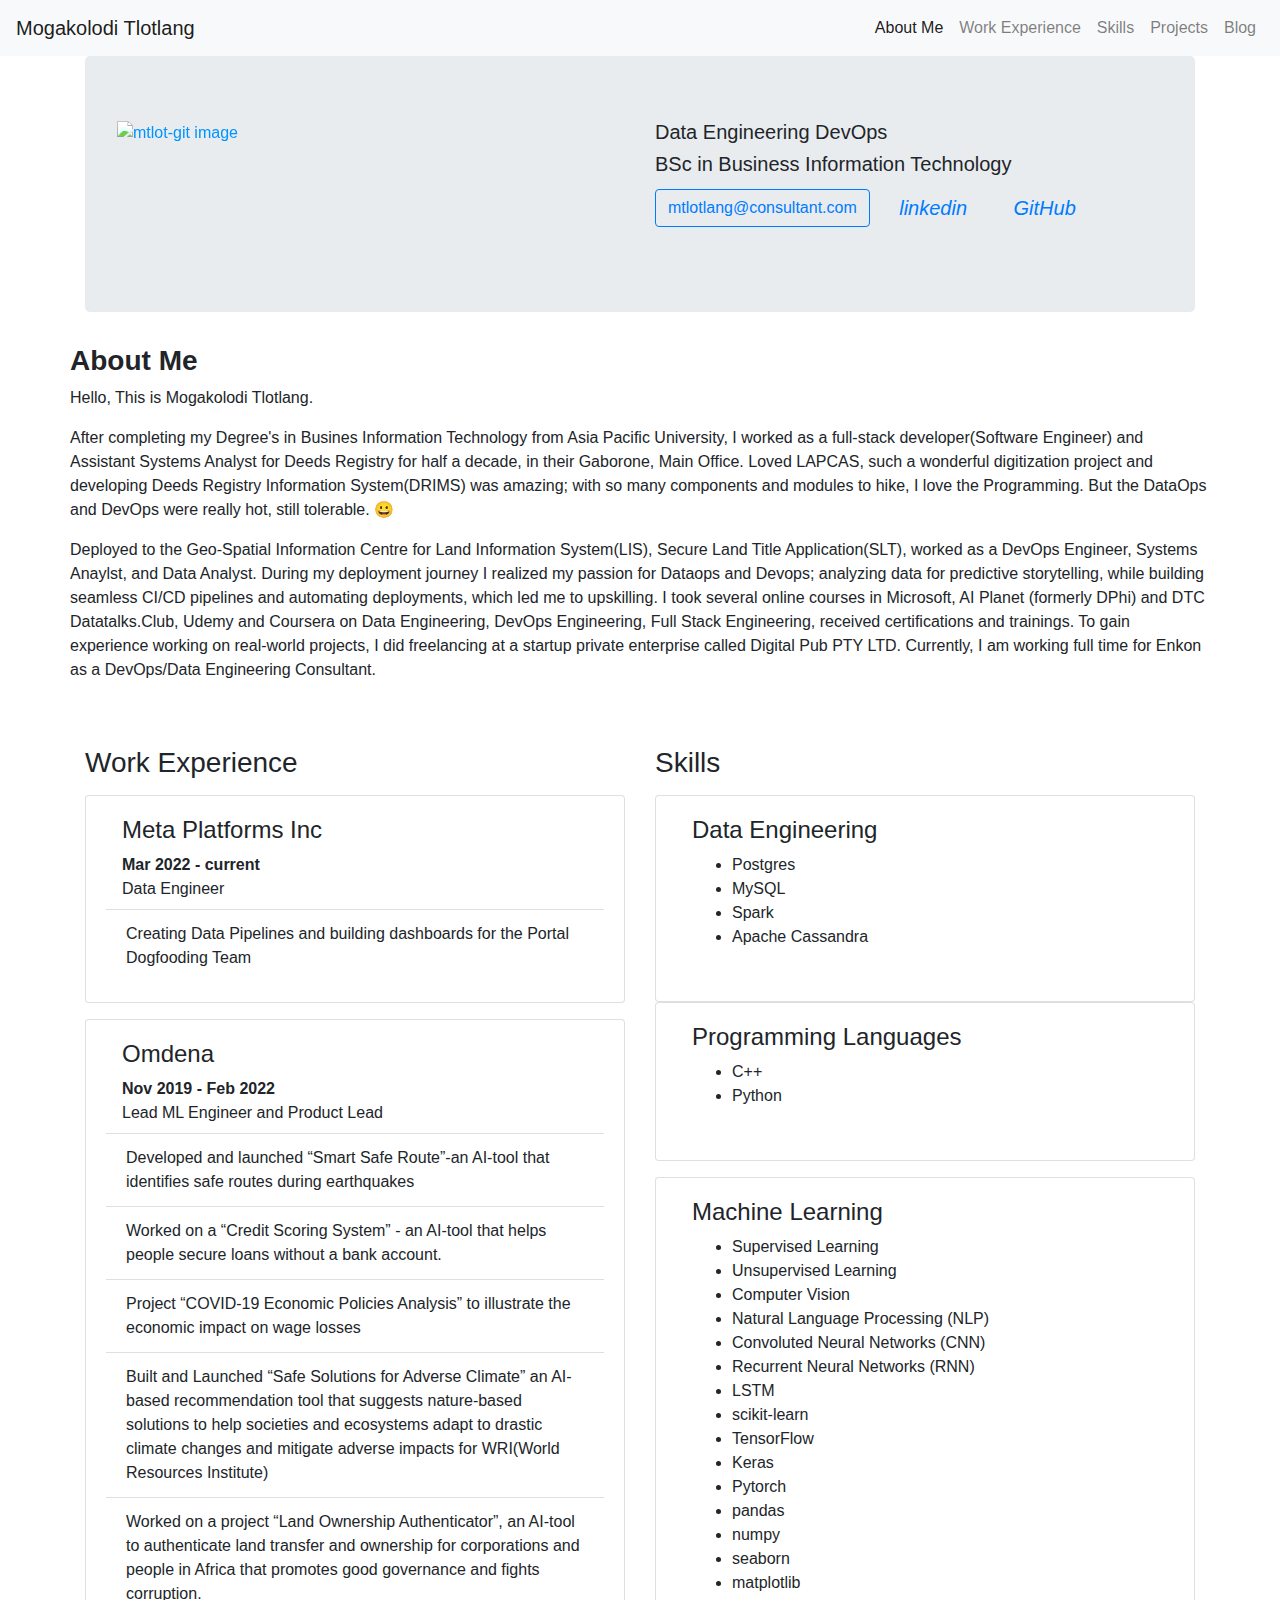
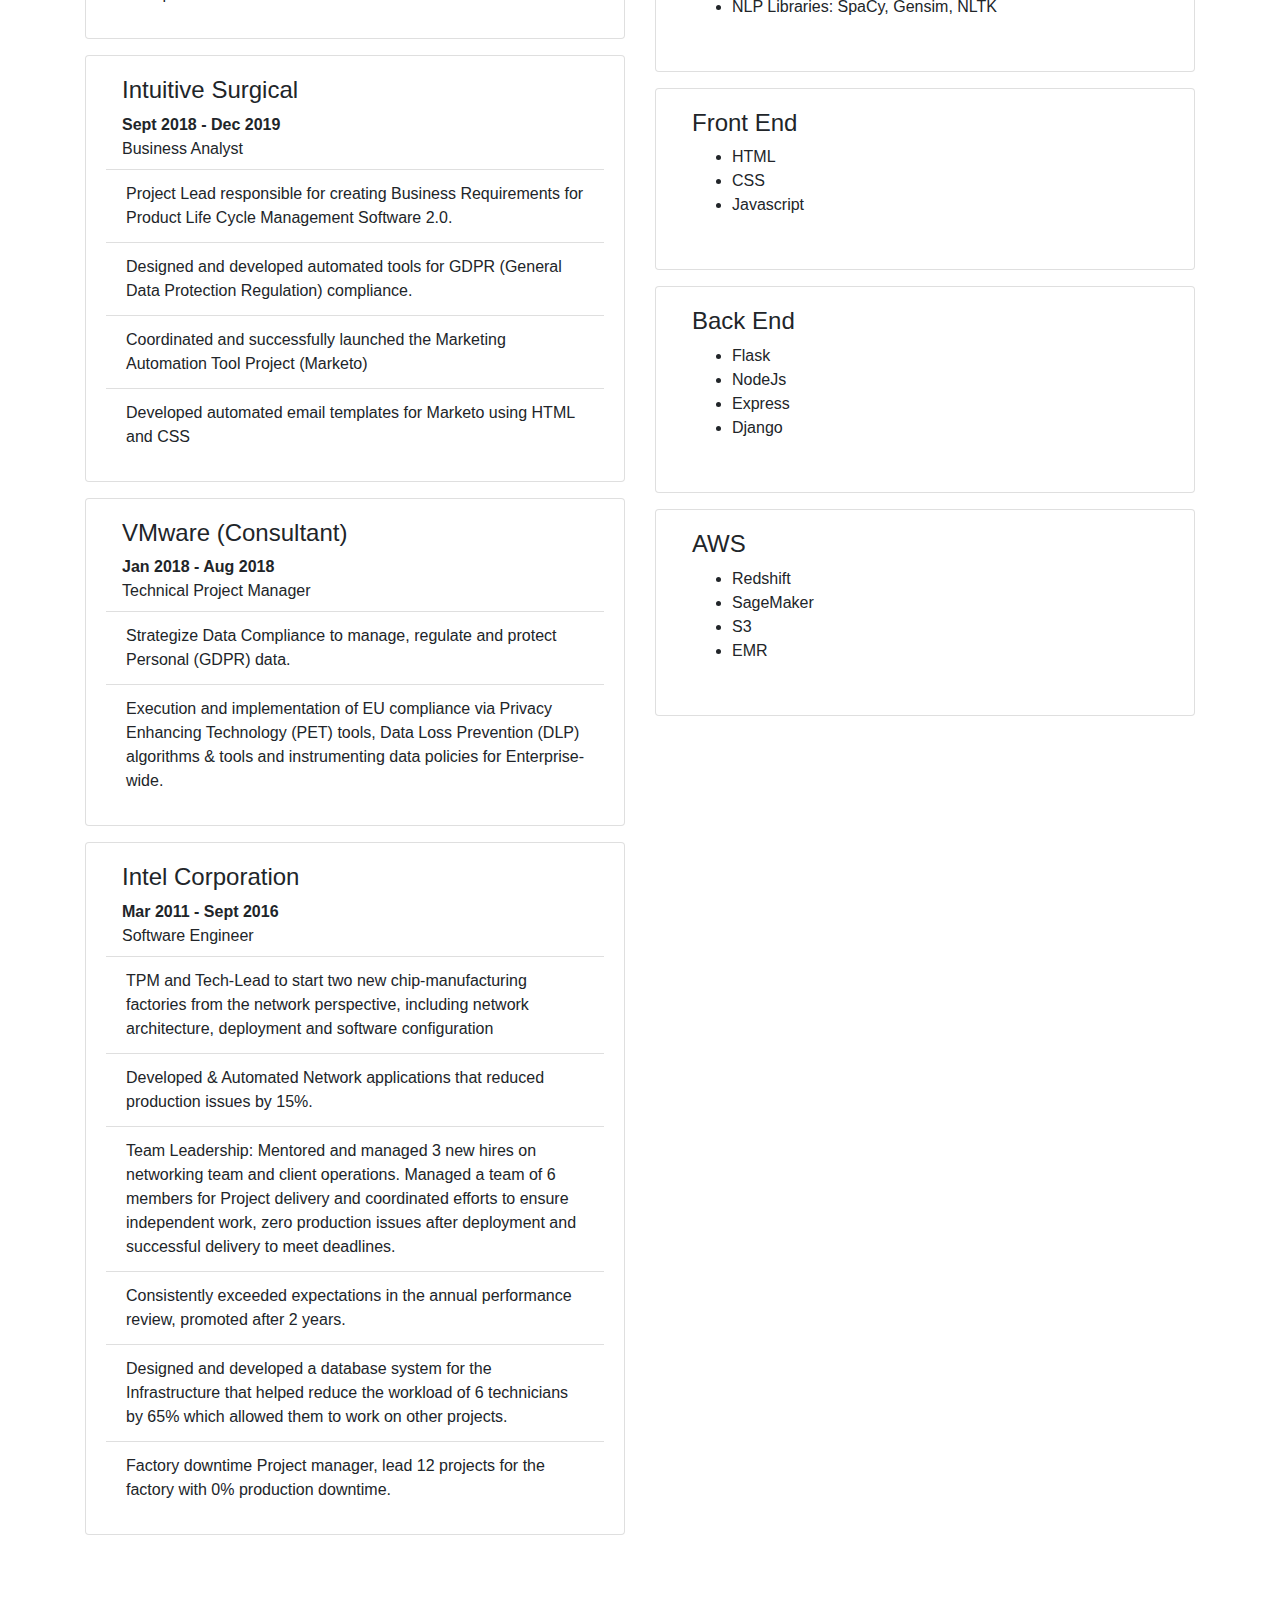
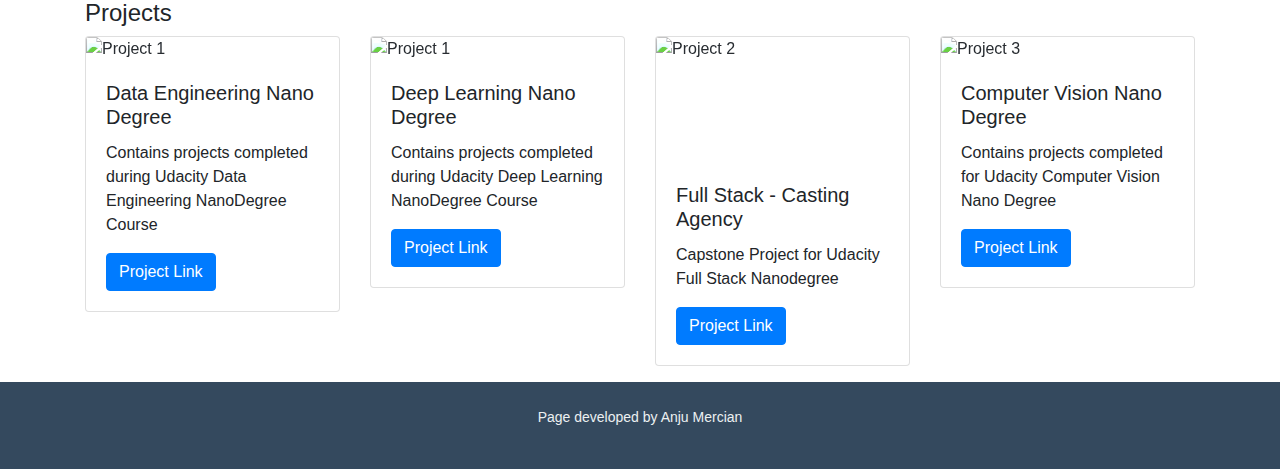
==== index.html @ 6e58aba9 "Update index.html" ====
<!DOCTYPE html>
<html>
    <head>
        <!-- Required meta tags -->
        <meta charset="utf-8">
        <meta name="viewport" content="width=device-width, initial-scale=1, shrink-to-fit=no">
        <!-- Bootstrap CSS -->
        <link rel="stylesheet" href="https://maxcdn.bootstrapcdn.com/bootstrap/4.0.0/css/bootstrap.min.css" integrity="sha384-Gn5384xqQ1aoWXA+058RXPxPg6fy4IWvTNh0E263XmFcJlSAwiGgFAW/dAiS6JXm" crossorigin="anonymous">
        <link rel="stylesheet" href="style.css">
    </head>
    <body>
        <!-- The top navigation toggle buttons -->
        <nav class="navbar sticky-top navbar-expand-lg navbar-light bg-light">
            <a class="navbar-brand" href="index.html">Mogakolodi Tlotlang</a>
            <button class="navbar-toggler" type="button" data-toggle="collapse" data-target="#navbarNavAltMarkup" aria-controls="navbarNavAltMarkup" aria-expanded="false" aria-label="Toggle navigation">
                <span class="navbar-toggler-icon"></span>
            </button>
            <div class="collapse navbar-collapse justify-content-end" id="navbarNavAltMarkup">
                <div class="navbar-nav">
                    <a class="nav-item nav-link active" href="#aboutme">About Me<span class="sr-only">(current)</span></a>
                    <a class="nav-item nav-link" href="#WorkEx">Work Experience</a>
                    <a class="nav-item nav-link" href="#WorkEx">Skills</a>
                    <a class="nav-item nav-link " href="#projects">Projects</a>
                    <a class="nav-item nav-link" href="https://digitalpub-technologies.com/">Blog</a>
                    <!--<a class="nav-item nav-link" href="#contact">Contact</a>-->
                </div>
            </div>
        </nav>
        <div id="header">
            <div class="container">
                <div class="jumbotron"> 
                    <div class="row"> 
                        <div class="col-md-6 text-start"> <a href="https://digitalpub-technologies.com/wp-content/uploads/2024/11/mtlot-git.jpg" target="_blank"> <img src="https://digitalpub-technologies.com/wp-content/uploads/2024/11/mtlot-git.jpg" width="150" height="100" alt="mtlot-git image" style="filter: brightness(1.2);"/></a>
                        </div>
                        <div class="col-md-6">
                            <h5>Data Engineering DevOps</h5>
                            <h5>BSc in Business Information Technology</h5>
                            <ul class="list-inline">
                                <li class="list-inline-item"><a href="mailto:consultant.com" type="button" class="btn btn-outline-primary">mtlotlang@consultant.com</a>
                                </li>
                                <li class="list-inline-item"><a href="https://www.linkedin.com/in/mogakolodi-tlotlang-007b37231/" target="_blank" class="btn btn-default btn-lg"><i class="fa fa-linkedin-square">linkedin</i></a>
                                </li>
                                <li class="list-inline-item">
                                    <a href="https://github.com/mtlotlang" target="_blank" class="btn btn-default btn-lg "><i class="fa fa-github"> GitHub</i> </a>
                                </li>
                            </ul>
                        </div>
                        <div>
</div>
                    </div>
                </div>
            </div>
        </div>
        <div id="aboutme">
            <div class="container">
                <div class="row">
                    <h3><strong>About Me</strong></h3>
                    <div>
                        <p>Hello, This is Mogakolodi Tlotlang.</p> 
                        <p>After completing my Degree&apos;s in Busines Information Technology from Asia Pacific University, I worked as a full-stack developer(Software Engineer) and Assistant Systems Analyst for Deeds Registry for half a decade, in their Gaborone, Main Office. Loved LAPCAS,
                            such a wonderful digitization project and developing Deeds Registry Information System(DRIMS) was amazing; with so many components and modules to hike, I love the Programming. But the DataOps and DevOps were really hot, still tolerable. &#128512;</p>
                        <p>Deployed to the Geo-Spatial Information Centre for Land Information System(LIS), Secure Land Title Application(SLT), worked as a DevOps Engineer, Systems Anaylst, and Data Analyst. During my deployment journey I realized my passion for Dataops and Devops; analyzing data for predictive storytelling, while building seamless CI/CD pipelines and automating deployments, 
                            which led me to upskilling. I took several online courses in Microsoft, AI Planet (formerly DPhi) and DTC Datatalks.Club, Udemy and Coursera on Data Engineering, DevOps Engineering, Full Stack Engineering, received 
                            certifications and trainings. To gain experience working on real-world projects, I did freelancing at a startup private enterprise called Digital Pub PTY LTD. Currently, I am working full time for Enkon as a DevOps/Data Engineering Consultant. </p>
                    </div>
                </div>
            </div>
        </div>
        <!--Contact Page
  <div id="contactme">
    <div class="container">
      <div class="row">
        <div class="text-center">
          <h3><strong>Contact</strong></h3>
          <div class="m-4">
            <ul class="list-inline">
                <li class="list-inline-item"><a href="mailto:mercian.anju@gmail.com" type="button" class="btn btn-outline-primary">mercian.anju@gmail.com</a></li>
                <li class="list-inline-item"><a href="https://www.linkedin.com/in/anjumercian" target="_blank" class="btn btn-default btn-lg" ><i class="fa fa-linkedin-square">linkedin</i></a></li>
                <li class="list-inline-item"><a href="https://github.com/amalphonse" target="_blank" class="btn btn-default btn-lg "><i class="fa fa-github"> GitHub</i> </a></li>
            </ul>
            <div class="col-m-4">
              
            </div>
            <div class="col-m-4">
              
          </div>
          
        </div>
      </div>
    </div>
  </div>
-->
        <!--Container for Work Ex and Skills-->
        <div id="WorkEx">
            <div class="container mt-5">
                <div class="row">
                    <div class="col">
                        <h3 class="mb-3">Work Experience</h3>
                        <div class="card mb-3">
                            <div class="card-body">
                                <div class="mx-3">
                                    <h4>Meta Platforms Inc</h4>
                                    <div><strong>Mar 2022 - current</strong>
                                    </div>
                                    Data Engineer
                                </div>
                                <ul class="list-group list-group-flush mt-2">
                                    <li class="list-group-item">Creating Data Pipelines and building dashboards for the Portal Dogfooding Team </li>
                                </ul>
                            </div>
                        </div>
                        <div class="card mb-3">
                            <div class="card-body">
                                <div class="mx-3">
                                    <h4>Omdena</h4>
                                    <div><strong>Nov 2019 - Feb 2022</strong>
                                    </div>
                                    Lead ML Engineer and Product Lead
                                </div>
                                <ul class="list-group list-group-flush mt-2">
                                    <li class="list-group-item">Developed and launched “Smart Safe Route”-an AI-tool that identifies safe routes
                                        during earthquakes
</li>
                                    <li class="list-group-item">Worked on a “Credit Scoring System” - an AI-tool that helps people secure loans without a bank account.</li>
                                    <li class="list-group-item">Project “COVID-19 Economic Policies Analysis” to illustrate the economic impact on wage losses</li>
                                    <li class="list-group-item">Built and Launched “Safe Solutions for Adverse Climate” an AI-based recommendation tool that suggests nature-based solutions to help societies and ecosystems adapt to drastic climate changes and mitigate adverse impacts for WRI(World Resources Institute)</li>
                                    <li class="list-group-item">Worked on a project “Land Ownership Authenticator”, an AI-tool to authenticate land transfer and
                                        ownership for corporations and people in Africa that promotes good governance and fights corruption.
</li>
                                </ul>
                            </div>
                        </div>
                        <div class="card mb-3">
                            <div class="card-body">
                                <div class="mx-3">
                                    <h4>Intuitive Surgical</h4>
                                    <div><strong>Sept 2018 - Dec 2019</strong>
                                    </div>
                                    Business Analyst
                                </div>
                                <ul class="list-group list-group-flush mt-2">
                                    <li class="list-group-item">Project Lead responsible for creating Business Requirements for Product Life
                                        Cycle Management Software 2.0.
</li>
                                    <li class="list-group-item">Designed and developed automated tools for GDPR (General Data Protection Regulation) compliance.</li>
                                    <li class="list-group-item">Coordinated and successfully launched the Marketing Automation Tool Project (Marketo)</li>
                                    <li class="list-group-item">Developed automated email templates for Marketo using HTML and CSS</li>
                                </ul>
                            </div>
                        </div>
                        <div class="card mb-3">
                            <div class="card-body">
                                <div class="mx-3">
                                    <h4>VMware (Consultant)</h4>
                                    <div><strong>Jan 2018 - Aug 2018</strong>
                                    </div>
                                    Technical Project Manager
                                </div>
                                <ul class="list-group list-group-flush mt-2">
                                    <li class="list-group-item">Strategize Data Compliance to manage, regulate and protect Personal (GDPR) data.</li>
                                    <li class="list-group-item">Execution and implementation of EU compliance via Privacy Enhancing Technology (PET) tools, Data Loss
                                        Prevention (DLP) algorithms & tools and instrumenting data policies for Enterprise-wide.
</li>
                                </ul>
                            </div>
                        </div>
                        <div class="card mb-3">
                            <div class="card-body">
                                <div class="mx-3">
                                    <h4>Intel Corporation</h4>
                                    <div><strong>Mar 2011 - Sept 2016</strong>
                                    </div>
                                    Software Engineer
                                </div>
                                <ul class="list-group list-group-flush mt-2">
                                    <li class="list-group-item">TPM and Tech-Lead to start two new chip-manufacturing factories from the network perspective, including network architecture, deployment and software configuration</li>
                                    <li class="list-group-item">Developed & Automated Network applications that reduced production issues by 15%.</li>
                                    <li class="list-group-item">Team Leadership: Mentored and managed 3 new hires on networking team and client operations. Managed a team of 6 members for Project delivery and coordinated efforts to ensure independent work, zero production issues after deployment and successful delivery to meet deadlines.</li>
                                    <li class="list-group-item">Consistently exceeded expectations in the annual performance review, promoted after 2 years.</li>
                                    <li class="list-group-item">Designed and developed a database system for the Infrastructure that helped reduce the workload of 6 technicians by 65% which allowed them to work on other projects.</li>
                                    <li class="list-group-item">Factory downtime Project manager, lead 12 projects for the factory with 0% production downtime.</li>
                                </ul>
                            </div>
                        </div>
                    </div>
                    <div class="col">
                        <h3 class="mb-3">Skills</h3>
                        <div class="card">
                            <div class="card-body mb-3">
                                <div class="mx-3">
                                    <h4>Data Engineering</h4>
                                    <ul>
                                        <li>Postgres</li>
                                        <li>MySQL</li>
                                        <li>Spark</li>
                                        <li>Apache Cassandra</li>
                                    </ul>
                                </div>
                            </div>
                        </div>
                        <div class="card mb-3">
                            <div class="card-body mb-3">
                                <div class="mx-3">
                                    <h4>Programming Languages</h4>
                                    <ul>
                                        <li>C++</li>
                                        <li>Python</li>
                                    </ul>
                                </div>
                            </div>
                        </div>
                        <div class="card mb-3">
                            <div class="card-body mb-3">
                                <div class="mx-3">
                                    <h4>Machine Learning</h4>
                                    <ul>
                                        <li>Supervised Learning</li>
                                        <li>Unsupervised Learning</li>
                                        <li>Computer Vision </li>
                                        <li>Natural Language Processing (NLP) </li>
                                        <li>Convoluted Neural Networks (CNN)</li>
                                        <li>Recurrent Neural Networks (RNN)</li>
                                        <li>LSTM</li>
                                        <li>scikit-learn</li>
                                        <li>TensorFlow</li>
                                        <li>Keras</li>
                                        <li>Pytorch</li>
                                        <li>pandas</li>
                                        <li>numpy</li>
                                        <li>seaborn</li>
                                        <li>matplotlib</li>
                                        <li>NLP Libraries: SpaCy, Gensim, NLTK</li>
                                    </ul>
                                </div>
                            </div>
                        </div>
                        <div class="card mb-3">
                            <div class="card-body mb-3">
                                <div class="mx-3">
                                    <h4>Front End</h4>
                                    <ul>
                                        <li>HTML</li>
                                        <li>CSS</li>
                                        <li>Javascript</li>
                                    </ul>
                                </div>
                            </div>
                        </div>
                        <div class="card mb-3">
                            <div class="card-body mb-3">
                                <div class="mx-3">
                                    <h4>Back End</h4>
                                    <ul>
                                        <li>Flask</li>
                                        <li>NodeJs</li>
                                        <li>Express</li>
                                        <li>Django</li>
                                    </ul>
                                </div>
                            </div>
                        </div>
                        <div class="card mb-3">
                            <div class="card-body mb-3">
                                <div class="mx-3">
                                    <h4>AWS</h4>
                                    <ul>
                                        <li>Redshift</li>
                                        <li>SageMaker</li>
                                        <li>S3</li>
                                        <li>EMR</li>
                                    </ul>
                                </div>
                            </div>
                        </div>
                    </div>
                </div>
            </div>
        </div>
        <!-- Container for Projects -->
        <div id="projects">
            <div class="container mt-5">
                <h4>Projects</h4>
                <div class="row">
                    <div class="col-lg-3">
                        <div class="card mb-3" width="400px" height="300px">
                            <img src="https://lh3.googleusercontent.com/c_p2QwSOkPhijuV4nuSHiFS5IwahNvuAW_loTrHpxVubS1sYnn6tW-4Fafr5OvqvnkID5u1JEIRwq5SYAGOq453wyG55_H1AcgPKCtkQ9gEXkhUtnAAInWnDYfwxVpgQXz4DVroP2Q=w2400" alt="Project 1" class="card-img-top">
                            <div class="card-body">
                                <h5 class="card-title">Data Engineering Nano Degree</h5>
                                <p class="card-text">Contains projects completed during Udacity Data Engineering NanoDegree Course</p>
                                <a href="https://github.com/amalphonse/Udacity_DEND/tree/main/data_capstone" class="btn btn-primary">Project Link</a>
                            </div>
                        </div>
                    </div>
                    <div class="col-lg-3">
                        <div class="card mb-3" width="400px" height="300px">
                            <img src="https://lh3.googleusercontent.com/c_p2QwSOkPhijuV4nuSHiFS5IwahNvuAW_loTrHpxVubS1sYnn6tW-4Fafr5OvqvnkID5u1JEIRwq5SYAGOq453wyG55_H1AcgPKCtkQ9gEXkhUtnAAInWnDYfwxVpgQXz4DVroP2Q=w2400" alt="Project 1" class="card-img-top">
                            <div class="card-body">
                                <h5 class="card-title">Deep Learning Nano Degree</h5>
                                <p class="card-text">Contains projects completed during Udacity Deep Learning NanoDegree Course</p>
                                <a href="https://github.com/amalphonse/Udacity-Deep-Learning-NanoDegree" class="btn btn-primary">Project Link</a>
                            </div>
                        </div>
                    </div>
                    <div class="col-lg-3">
                        <div class="card mb-3" width="400px" height="300px">
                            <img src="https://lh3.googleusercontent.com/gh1PWqHQGGcHiKdoBkEelClYrc2g6scs_nsHP3cXr5KNzVXNM_P13fXt2rr_xRf1WvXeQBubaZKHG7KDUYvuuzY5cibGuOD_RxN3YY379hMxL5BjHuxDTSk9nTKNIeGXIi5BNHZfng=w2400" alt="Project 2" class="card-img-top" width="400px" height="200px">
                            <div class="card-body">
                                <h5 class="card-title">Full Stack - Casting Agency</h5>
                                <p class="card-text">Capstone Project for Udacity Full Stack Nanodegree</p>
                                <a href="https://github.com/amalphonse/udacity_capstone_FSND" class="btn btn-primary">Project Link</a>
                            </div>
                        </div>
                    </div>
                    <div class="col-lg-3">
                        <div class="card mb-3" width="400px" height="300px">
                            <img src="https://lh3.googleusercontent.com/-s11eCX_LupPeqJWpAep-3mQTBgvsCKTpdTftxEGCR4utWXsn1IYqbZ7Wd8qjJG3bQ8GuEyoCeupBq6dXFQaTw-Yyfo8bPuNnyAXwtAP3PJOeJoVL1RQlR13bB68sv1d2Lcm21Pbpg=w2400" alt="Project 3" class="card-img-top">
                            <div class="card-body">
                                <h5 class="card-title">Computer Vision Nano Degree</h5>
                                <p class="card-text">Contains projects completed for Udacity Computer Vision Nano Degree</p>
                                <a href="https://github.com/amalphonse/UdacityCVND" class="btn btn-primary">Project Link</a>
                            </div>
                        </div>
                    </div>
                </div>
            </div>
        </div>
        <!--
    <div id="contact">
    <div class="row">
  <h2 class="text-center"><strong>Contact Info </strong></h2>
    <div class="col-md-4">
      <p>  Please use my LinkedIN to contact me.</p>
      <ul><a href="https://www.linkedin.com/in/anjumercian" target="_blank" class="btn btn-default btn-lg"><i class="fa fa-linkedin-square" aria-hidden="true"></i></ul></a>
        <div class="col-md-8 col-md-offset-10">  
        
        <ul><a href="https://github.com/amalphonse" target="_blank" class="btn btn-default btn-lg "><i class="fa fa-github"> GitHub</i> </a></ul>
          </div>
    </div>
    </div>
  -->
    </div>
    <script src="https://code.jquery.com/jquery-3.2.1.slim.min.js" integrity="sha384-KJ3o2DKtIkvYIK3UENzmM7KCkRr/rE9/Qpg6aAZGJwFDMVNA/GpGFF93hXpG5KkN" crossorigin="anonymous"></script>
    <script src="https://cdnjs.cloudflare.com/ajax/libs/popper.js/1.12.9/umd/popper.min.js" integrity="sha384-ApNbgh9B+Y1QKtv3Rn7W3mgPxhU9K/ScQsAP7hUibX39j7fakFPskvXusvfa0b4Q" crossorigin="anonymous"></script>
    <script src="https://maxcdn.bootstrapcdn.com/bootstrap/4.0.0/js/bootstrap.min.js" integrity="sha384-JZR6Spejh4U02d8jOt6vLEHfe/JQGiRRSQQxSfFWpi1MquVdAyjUar5+76PVCmYl" crossorigin="anonymous"></script>
    <script src="https://use.fontawesome.com/11cee0e07d.js"></script>
</body>
<footer class="container-fluid text-center">
    <p>Page developed by Anju Mercian</p>
</footer>
---- style.css ----
/* Refactored: Increased opacity from 0.5 to 1 to make the image fully opaque */
img {
  opacity: 1; /* Refactored */
  max-width: 100%; /* New: Makes images responsive */
  height: auto; /* New: Ensures aspect ratio is maintained */
  filter: brightness(1.2); /* Optional: Increased brightness */
  transition: transform 0.3s ease, filter 0.3s ease; /* New: Smooth hover effects */
}

img:hover {
  transform: scale(1.05); /* New: Slight zoom effect on hover */
  filter: brightness(1.5); /* New: Brighten on hover */
}

/* Refactored: Formal corporate colors added */
#about {
  padding: 40px 20px 100px; /* Refactored: Combined padding */
  background-color: #2c3e50; /* New: Dark blue background */
  color: #ecf0f1; /* New: Light text for contrast */
  text-align: center; /* New: Centered content for a modern look */
}

#portfolio {
  padding: 40px 20px; /* Refactored: Adjusted padding */
  background-color: #f9f9f9; /* Refactored: Subtle light gray background */
  color: #34495e; /* New: Darker text color for readability */
}

#contact {
  padding: 20px; /* Refactored: Increased padding */
  text-align: left;
  background-color: #ecf0f1; /* New: Light gray background */
  color: #2c3e50; /* New: Dark blue text */
  display: flex; /* New: Flexbox for responsiveness */
  flex-direction: column; /* New: Stacks elements on top of each other */
  align-items: flex-start; /* New: Aligns content to the left */
}

#contact-info {
  padding: 10px;
}

footer {
  background-color: #34495e; /* New: Dark gray background */
  color: #ecf0f1; /* New: Light text color */
  padding: 25px;
  text-align: center; /* New: Centered footer content */
  font-size: 14px; /* Refactored: Adjusted font size for a cleaner look */
}

/* New: Media query for mobile responsiveness */
@media (max-width: 768px) {
  #about, #portfolio, #contact, footer {
    padding: 20px 10px; /* New: Adjusted padding for smaller screens */
  }
  
  img {
    transform: none; /* New: Disable zoom on smaller screens for usability */
  }
}
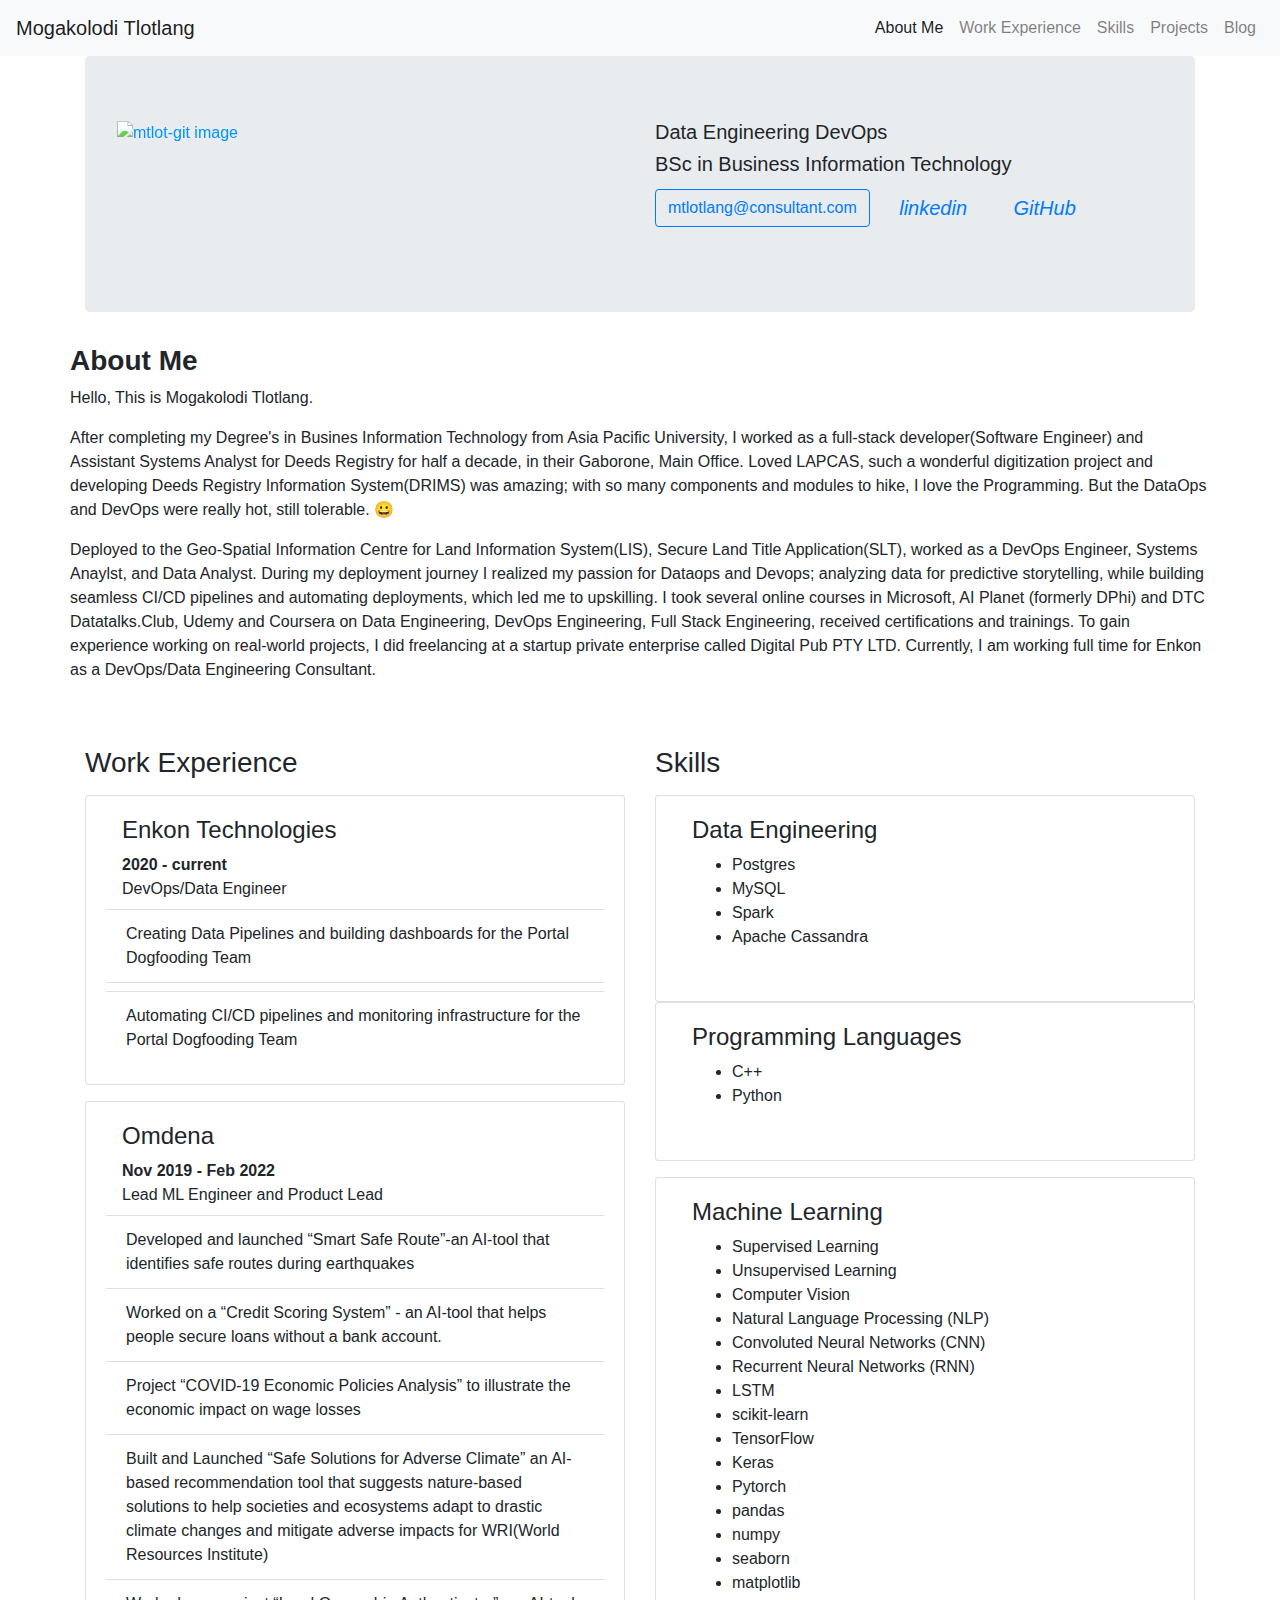
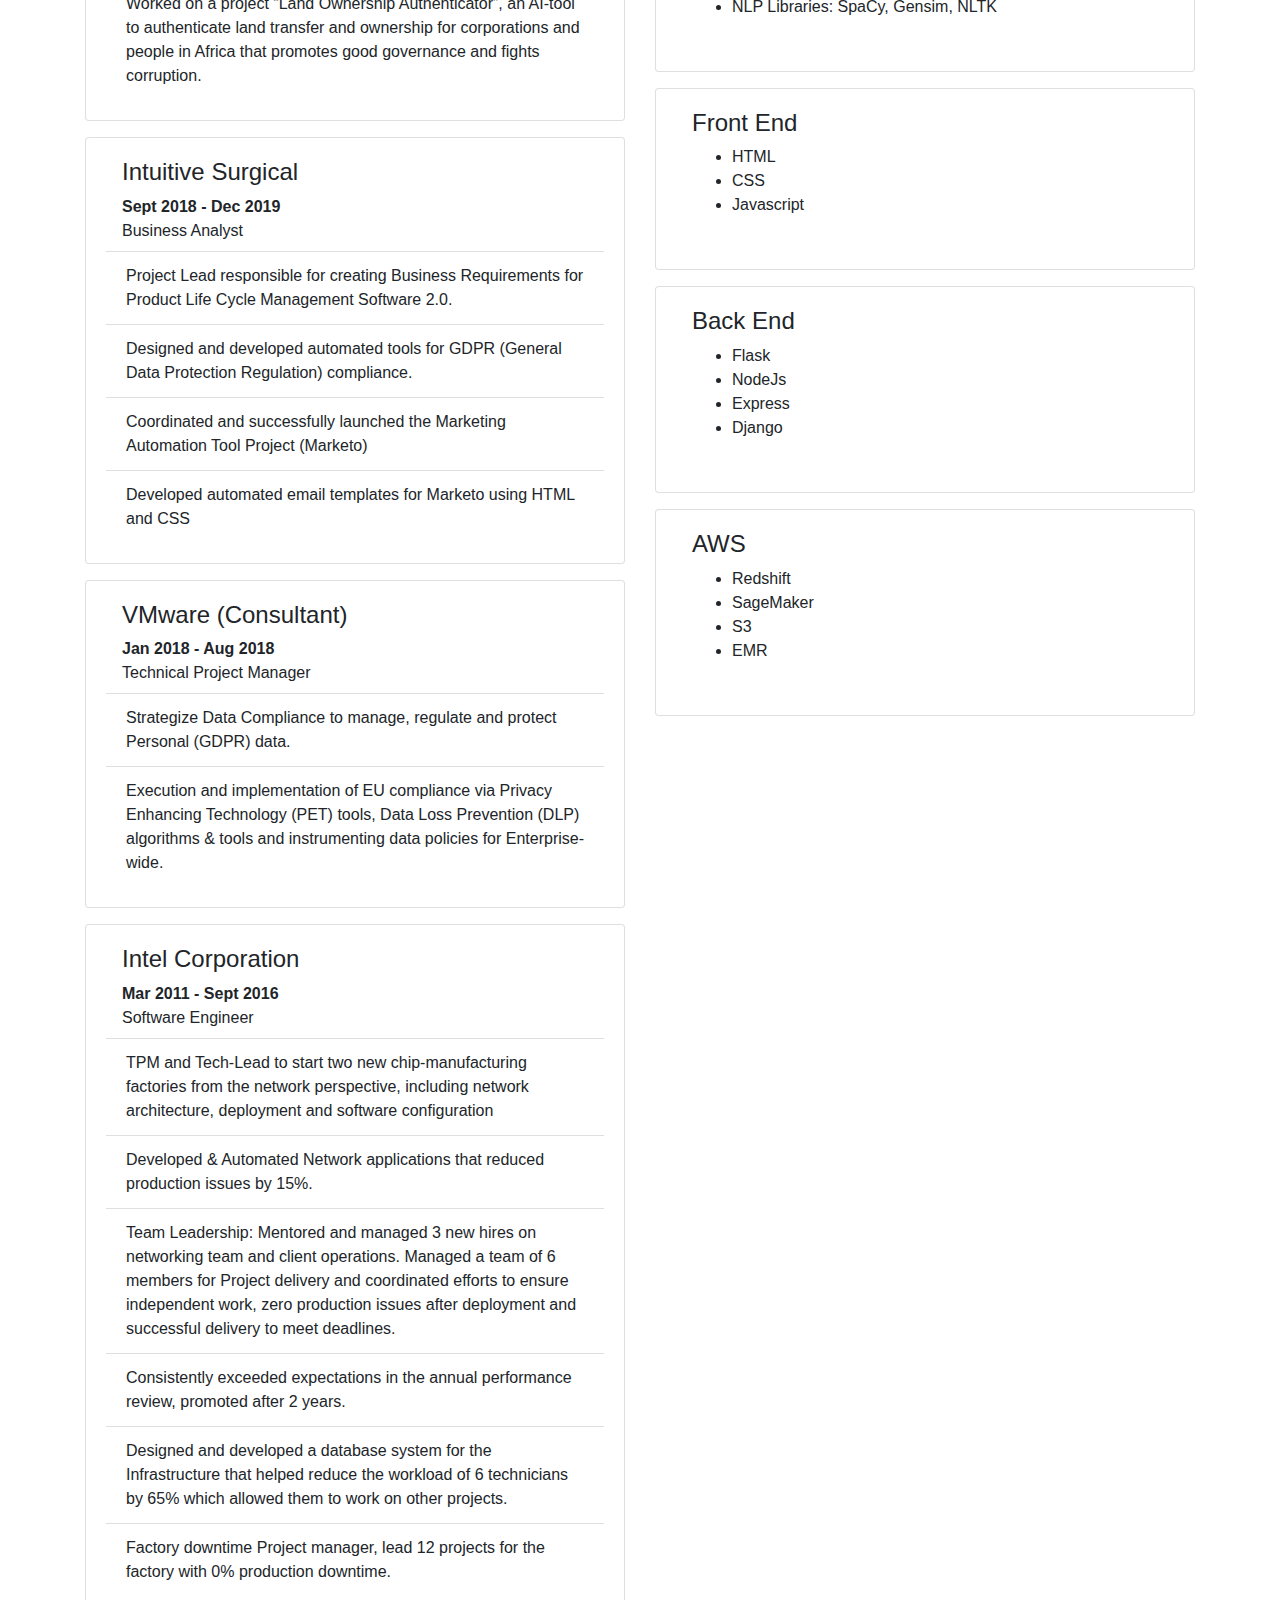
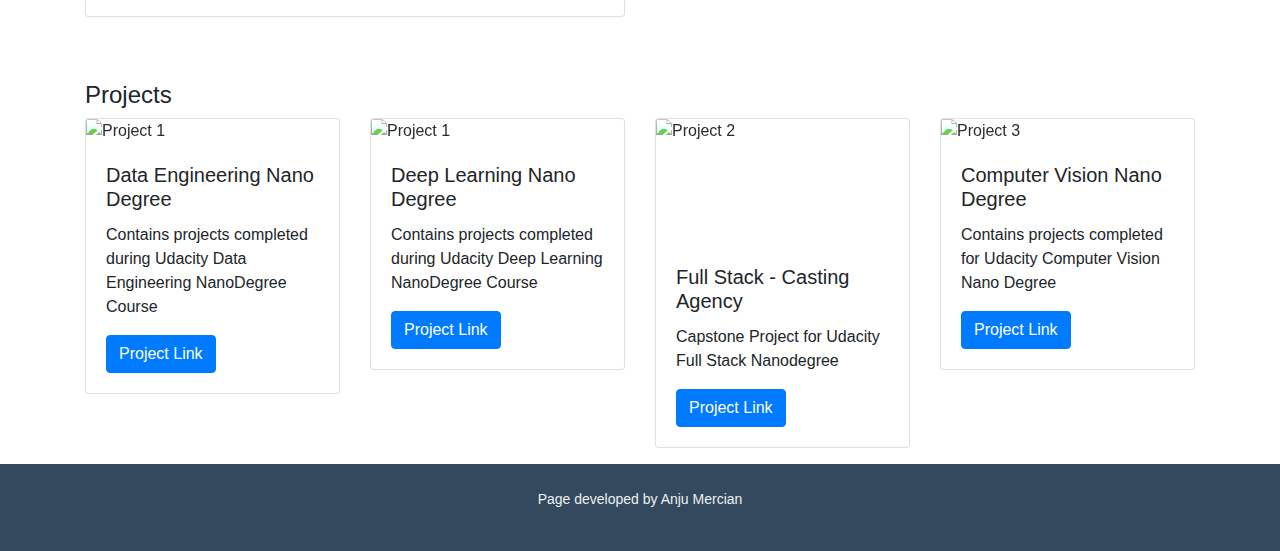
==== commit 94158d80: "Update index.html" ====
--- a/index.html
+++ b/index.html
@@ -99,14 +99,18 @@
                         <div class="card mb-3">
                             <div class="card-body">
                                 <div class="mx-3">
-                                    <h4>Meta Platforms Inc</h4>
-                                    <div><strong>Mar 2022 - current</strong>
-                                    </div>
-                                    Data Engineer
+                                    <h4>Enkon Technologies</h4>
+                                    <div><strong>2020 - current</strong>
+                                    </div>
+                                    DevOps/Data Engineer
                                 </div>
                                 <ul class="list-group list-group-flush mt-2">
                                     <li class="list-group-item">Creating Data Pipelines and building dashboards for the Portal Dogfooding Team </li>
                                 </ul>
+                                <ul class="list-group list-group-flush mt-2">
+                                    <li class="list-group-item">Automating CI/CD pipelines and monitoring infrastructure for the Portal Dogfooding Team</li>
+                                </ul>
+
                             </div>
                         </div>
                         <div class="card mb-3">
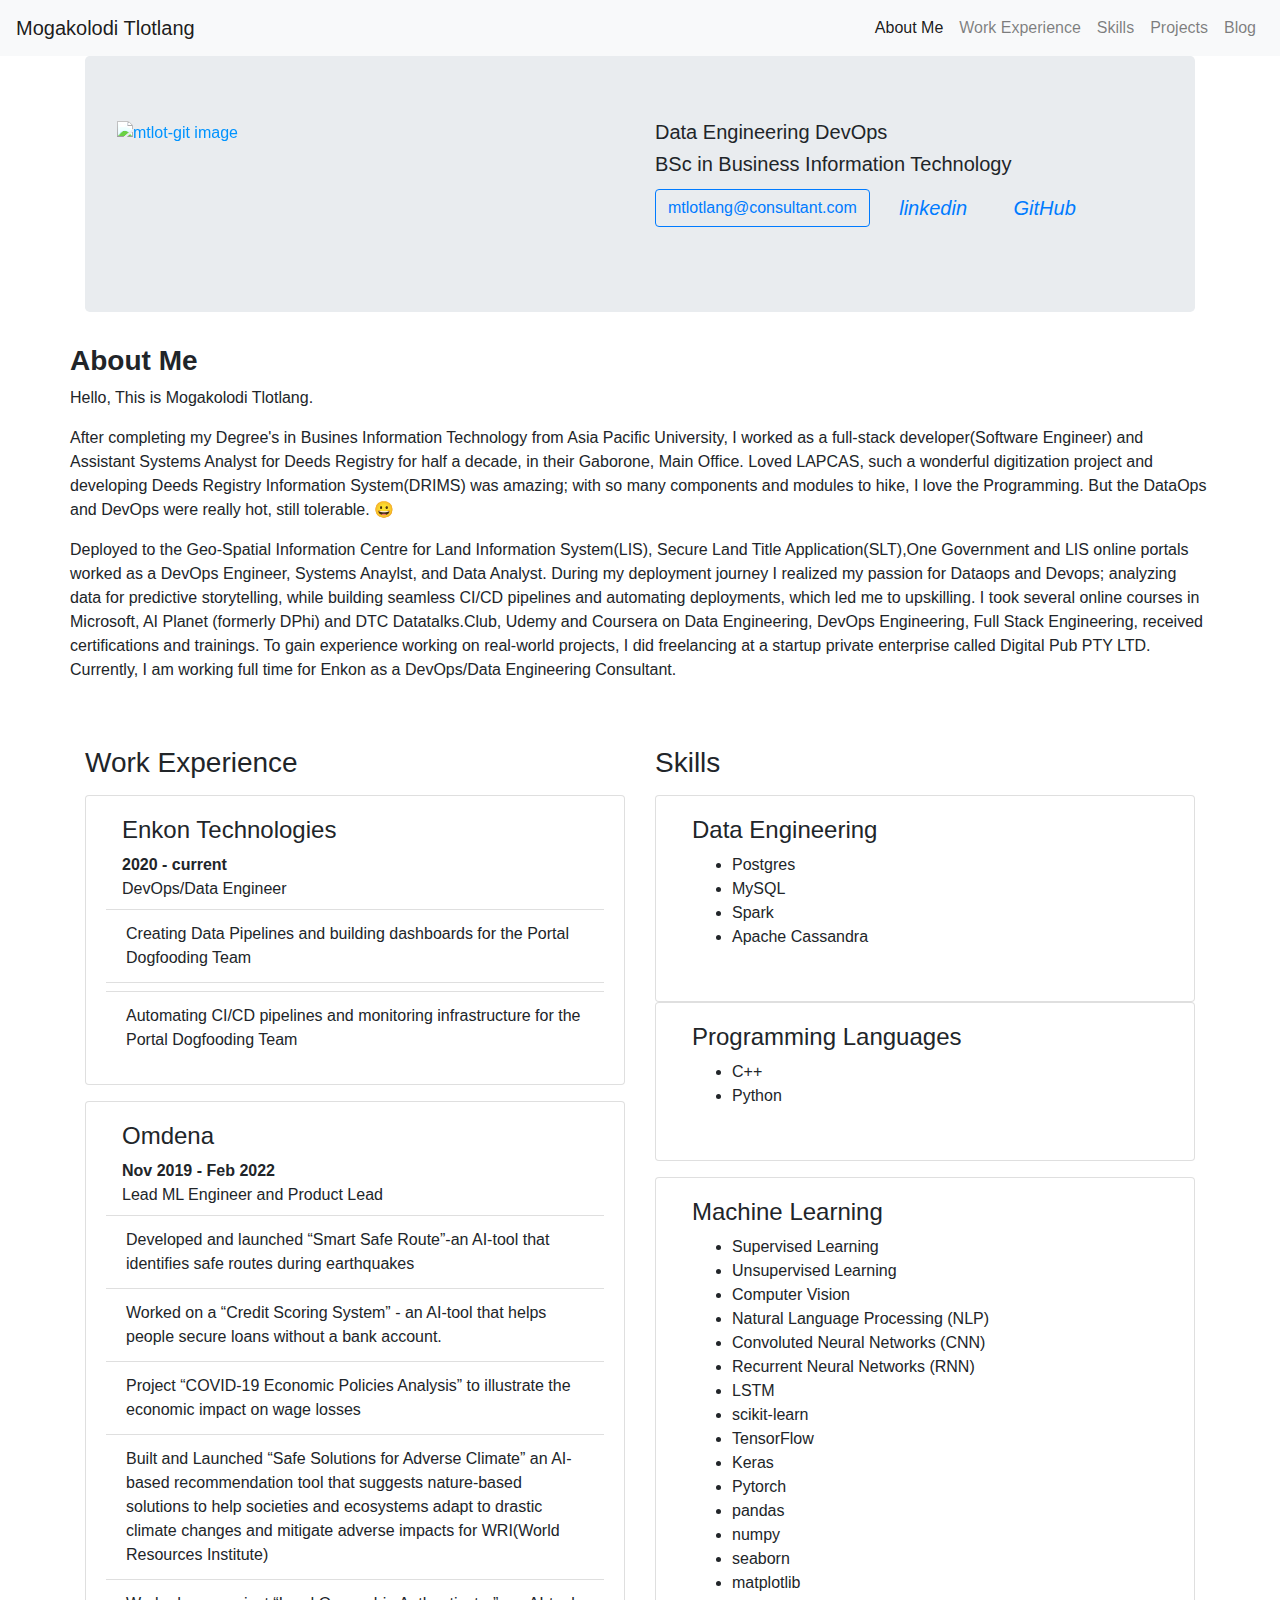
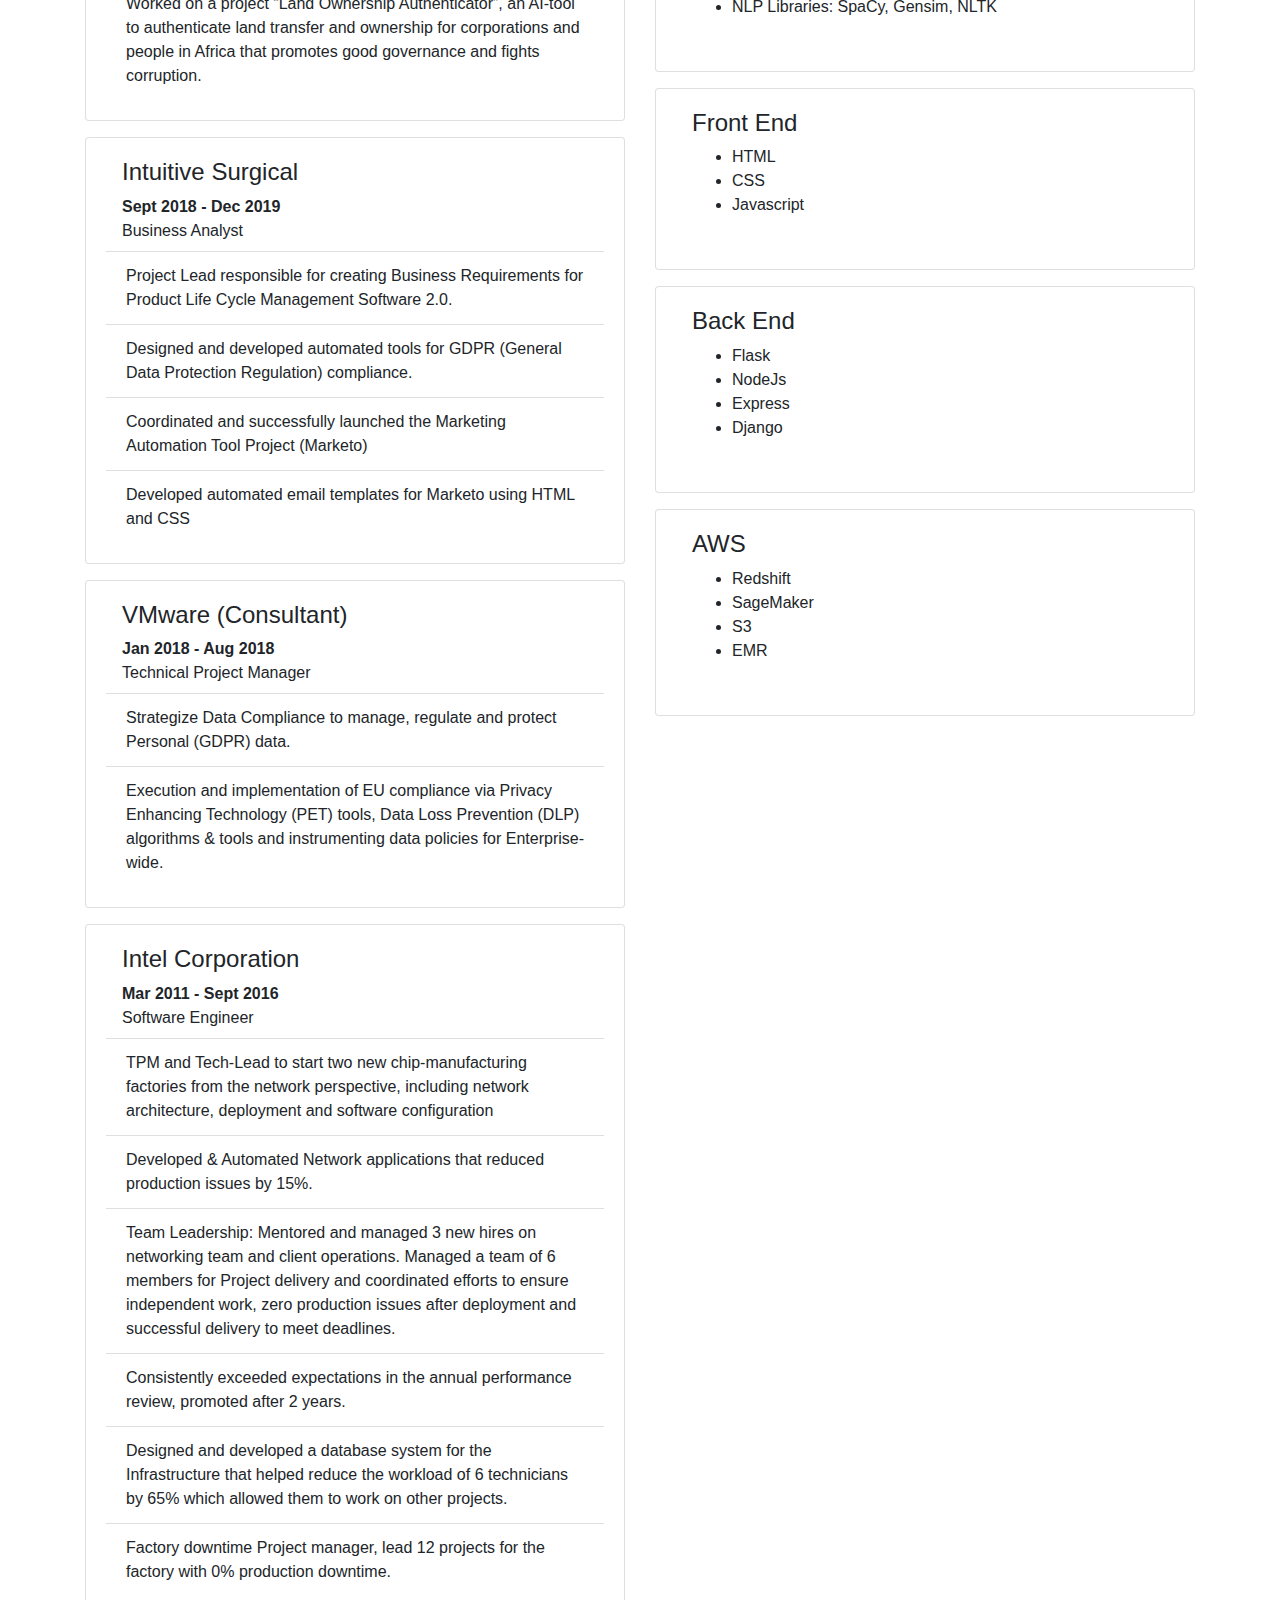
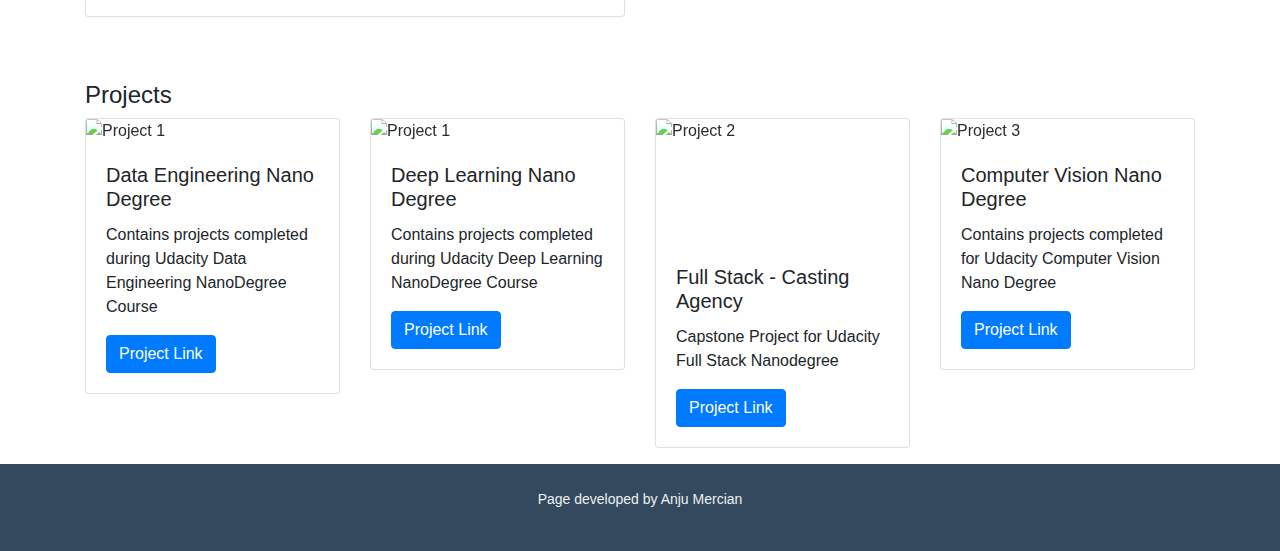
==== commit cad09d76: "Update index.html" ====
--- a/index.html
+++ b/index.html
@@ -59,7 +59,7 @@
                         <p>Hello, This is Mogakolodi Tlotlang.</p> 
                         <p>After completing my Degree&apos;s in Busines Information Technology from Asia Pacific University, I worked as a full-stack developer(Software Engineer) and Assistant Systems Analyst for Deeds Registry for half a decade, in their Gaborone, Main Office. Loved LAPCAS,
                             such a wonderful digitization project and developing Deeds Registry Information System(DRIMS) was amazing; with so many components and modules to hike, I love the Programming. But the DataOps and DevOps were really hot, still tolerable. &#128512;</p>
-                        <p>Deployed to the Geo-Spatial Information Centre for Land Information System(LIS), Secure Land Title Application(SLT), worked as a DevOps Engineer, Systems Anaylst, and Data Analyst. During my deployment journey I realized my passion for Dataops and Devops; analyzing data for predictive storytelling, while building seamless CI/CD pipelines and automating deployments, 
+                        <p>Deployed to the Geo-Spatial Information Centre for Land Information System(LIS), Secure Land Title Application(SLT),One Government and LIS online portals worked as a DevOps Engineer, Systems Anaylst, and Data Analyst. During my deployment journey I realized my passion for Dataops and Devops; analyzing data for predictive storytelling, while building seamless CI/CD pipelines and automating deployments, 
                             which led me to upskilling. I took several online courses in Microsoft, AI Planet (formerly DPhi) and DTC Datatalks.Club, Udemy and Coursera on Data Engineering, DevOps Engineering, Full Stack Engineering, received 
                             certifications and trainings. To gain experience working on real-world projects, I did freelancing at a startup private enterprise called Digital Pub PTY LTD. Currently, I am working full time for Enkon as a DevOps/Data Engineering Consultant. </p>
                     </div>
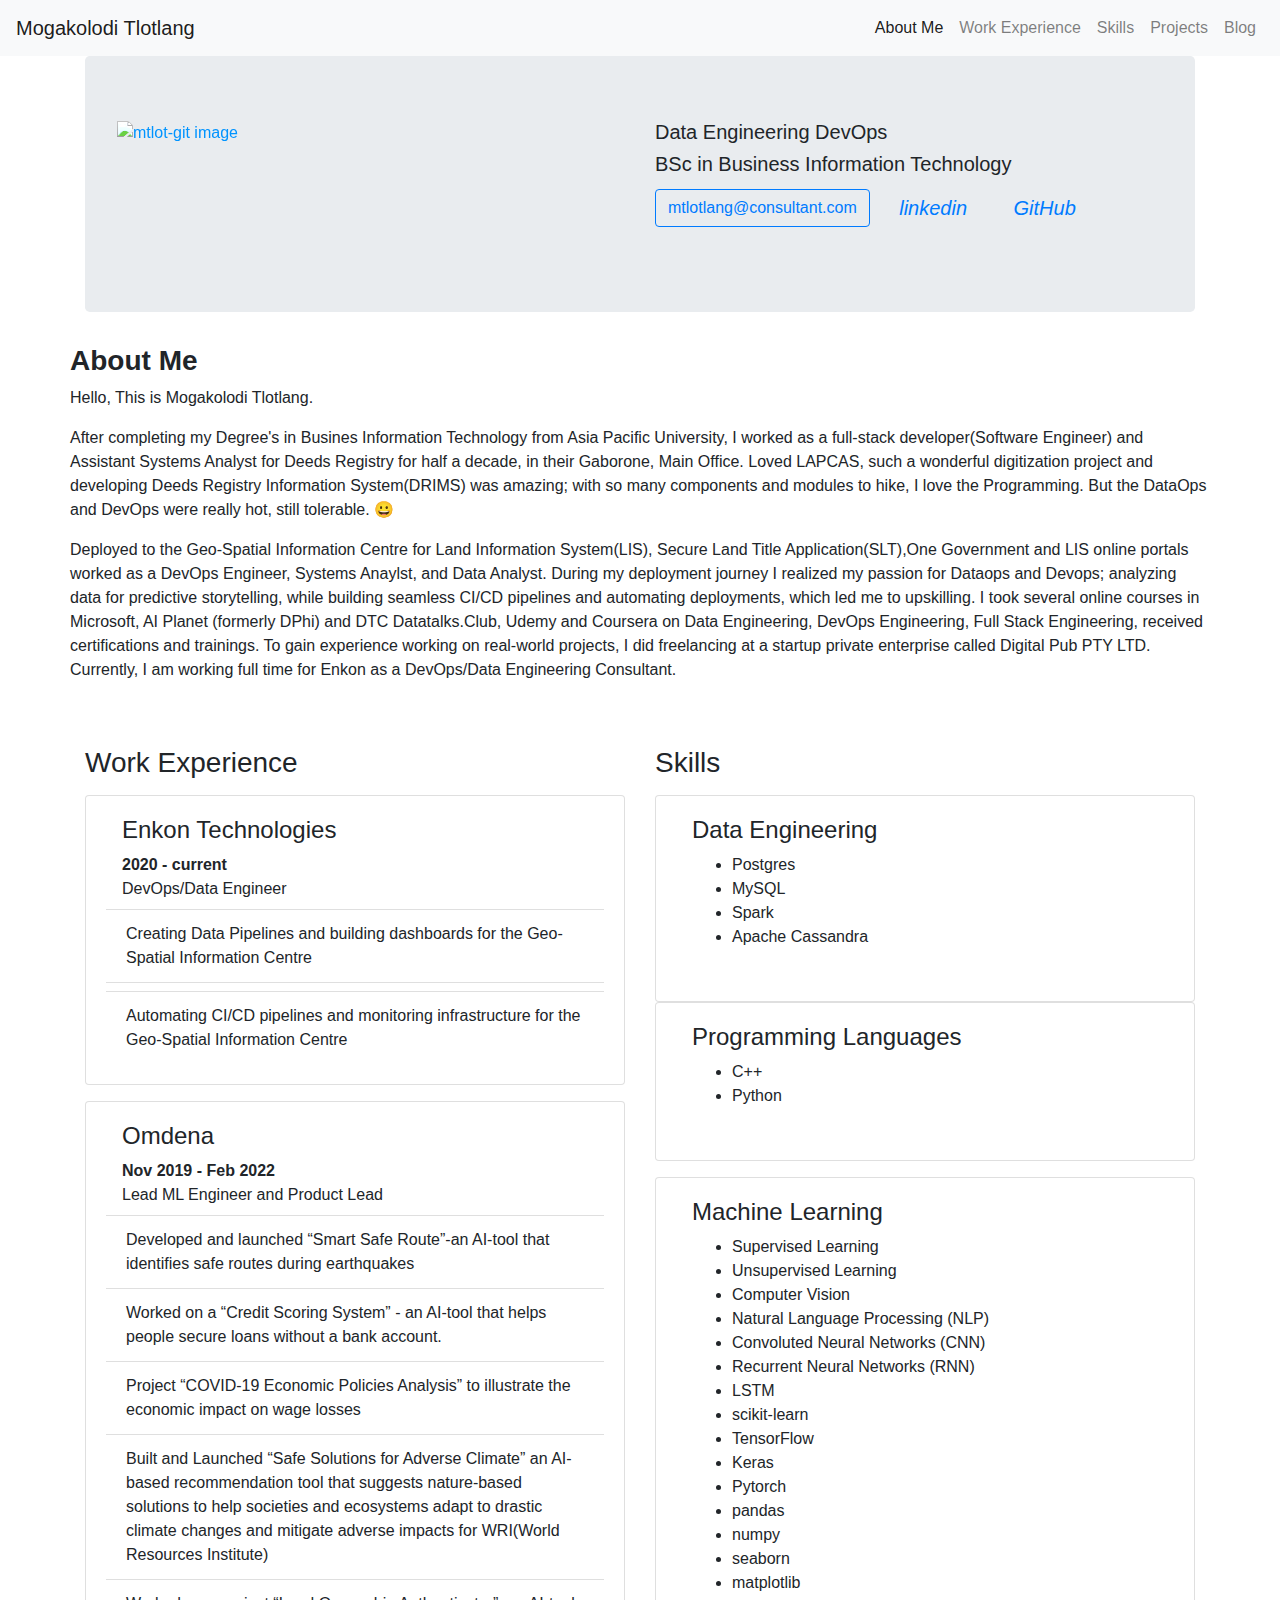
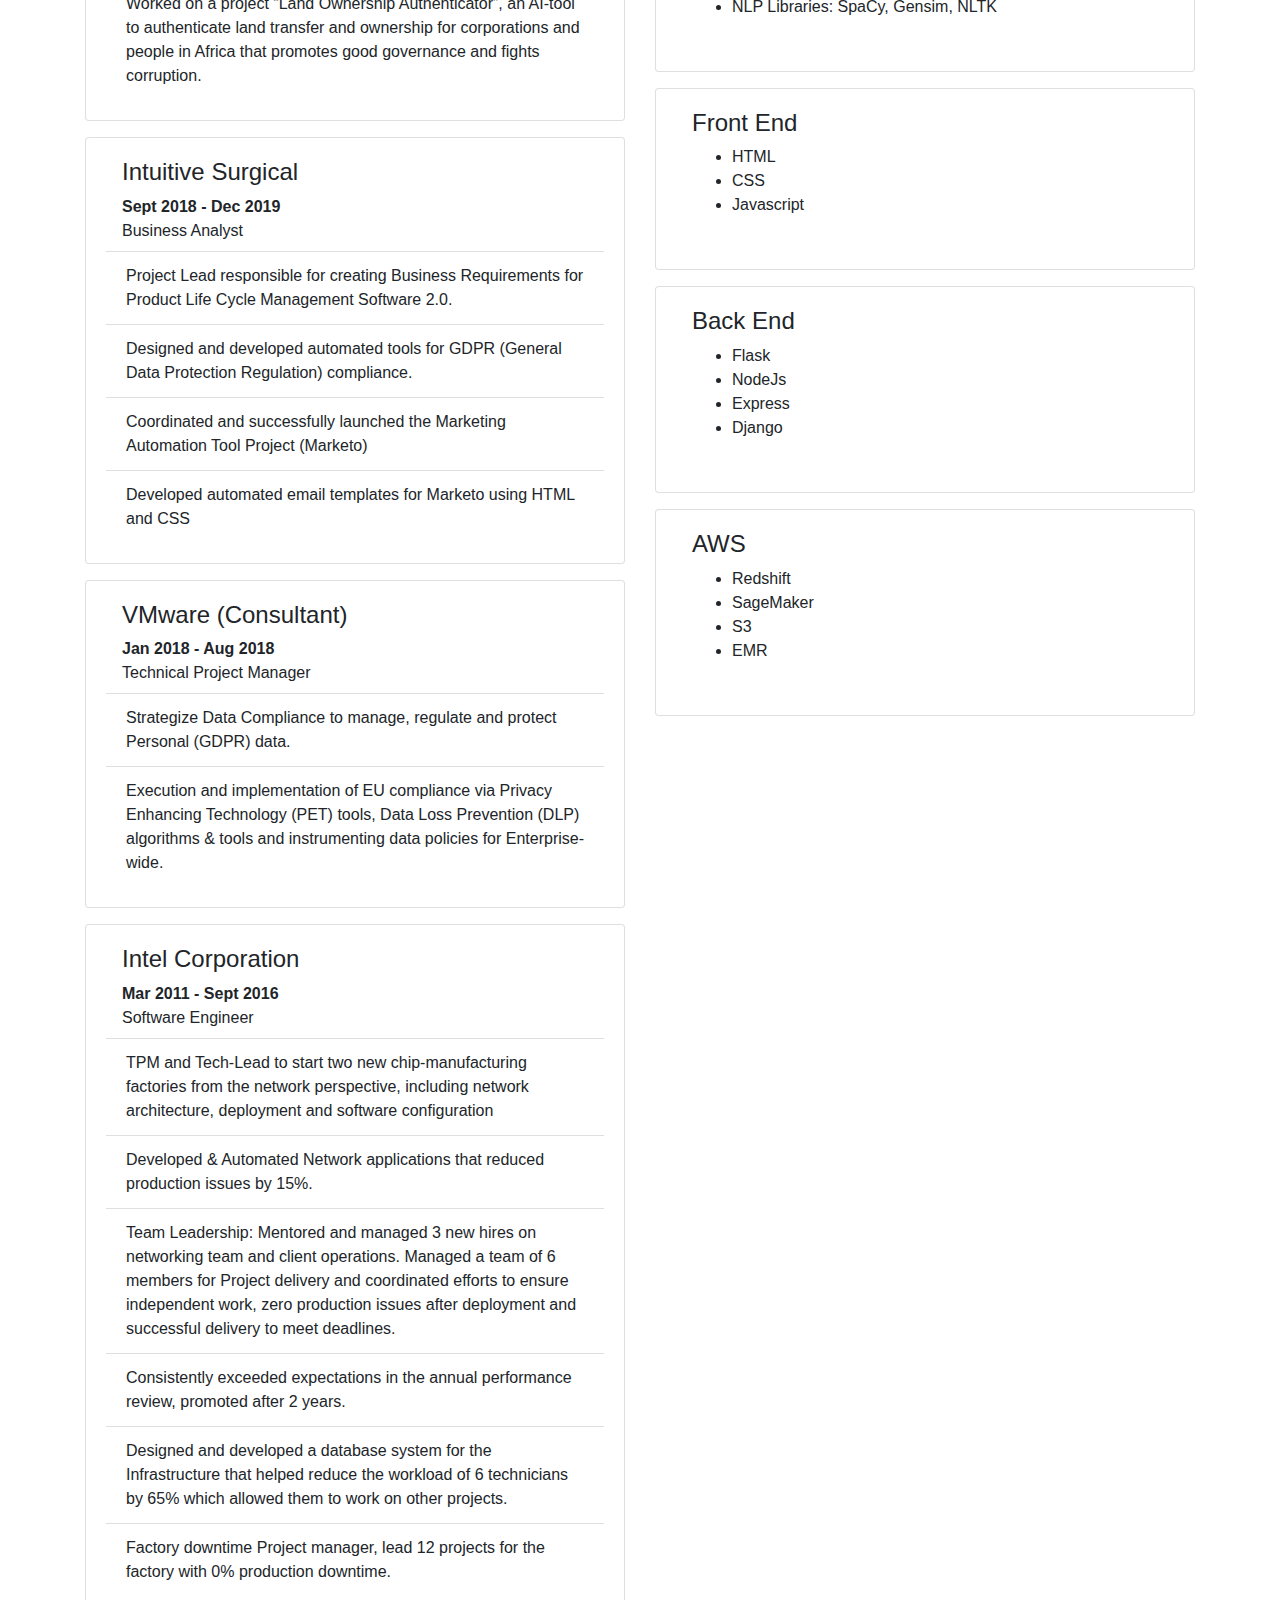
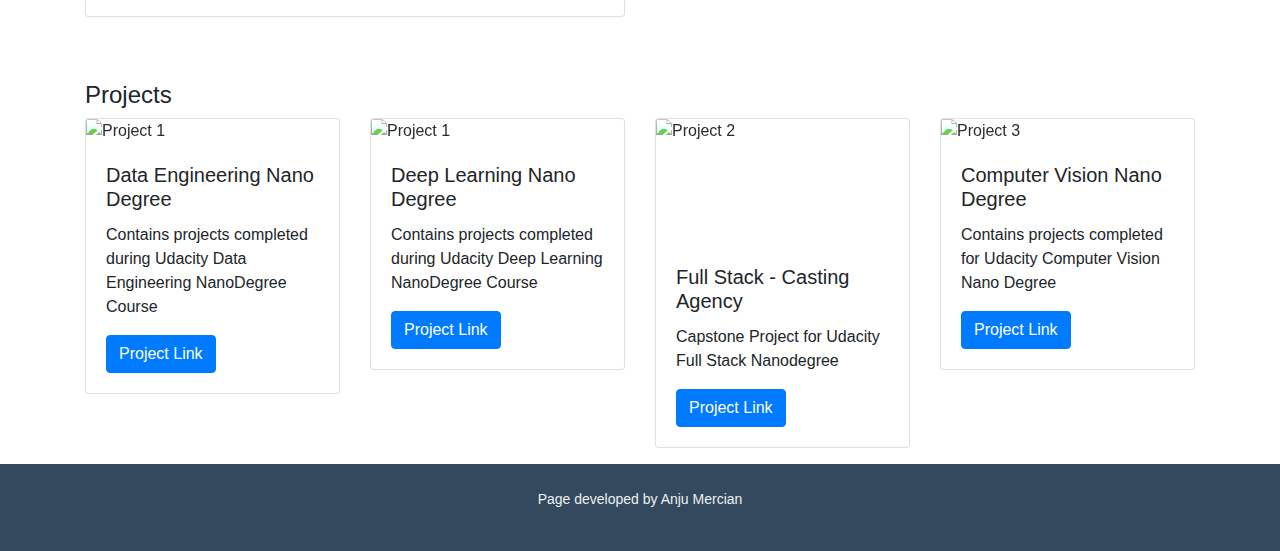
==== commit 9046e985: "Update index.html" ====
--- a/index.html
+++ b/index.html
@@ -105,10 +105,10 @@
                                     DevOps/Data Engineer
                                 </div>
                                 <ul class="list-group list-group-flush mt-2">
-                                    <li class="list-group-item">Creating Data Pipelines and building dashboards for the Portal Dogfooding Team </li>
-                                </ul>
-                                <ul class="list-group list-group-flush mt-2">
-                                    <li class="list-group-item">Automating CI/CD pipelines and monitoring infrastructure for the Portal Dogfooding Team</li>
+                                    <li class="list-group-item">Creating Data Pipelines and building dashboards for the Geo-Spatial Information Centre</li>
+                                </ul>
+                                <ul class="list-group list-group-flush mt-2">
+                                    <li class="list-group-item">Automating CI/CD pipelines and monitoring infrastructure for the Geo-Spatial Information Centre</li>
                                 </ul>
 
                             </div>
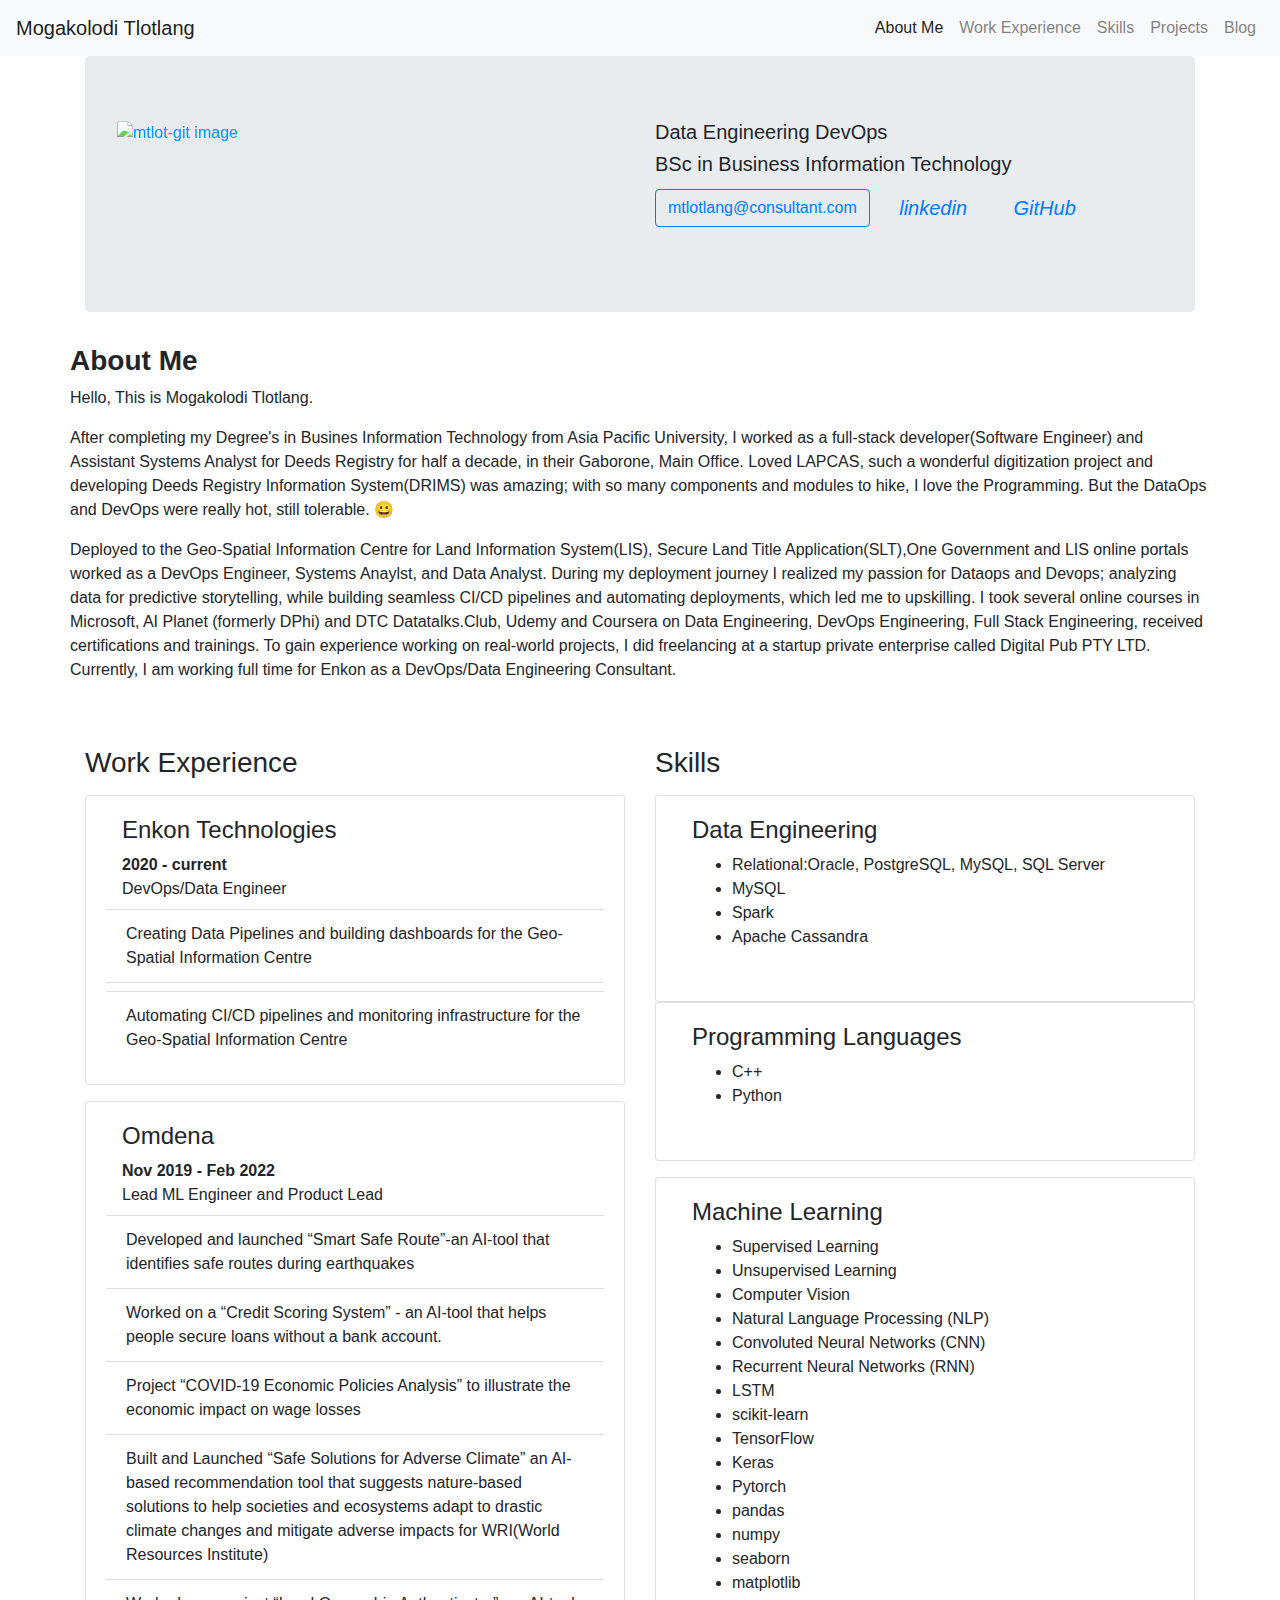
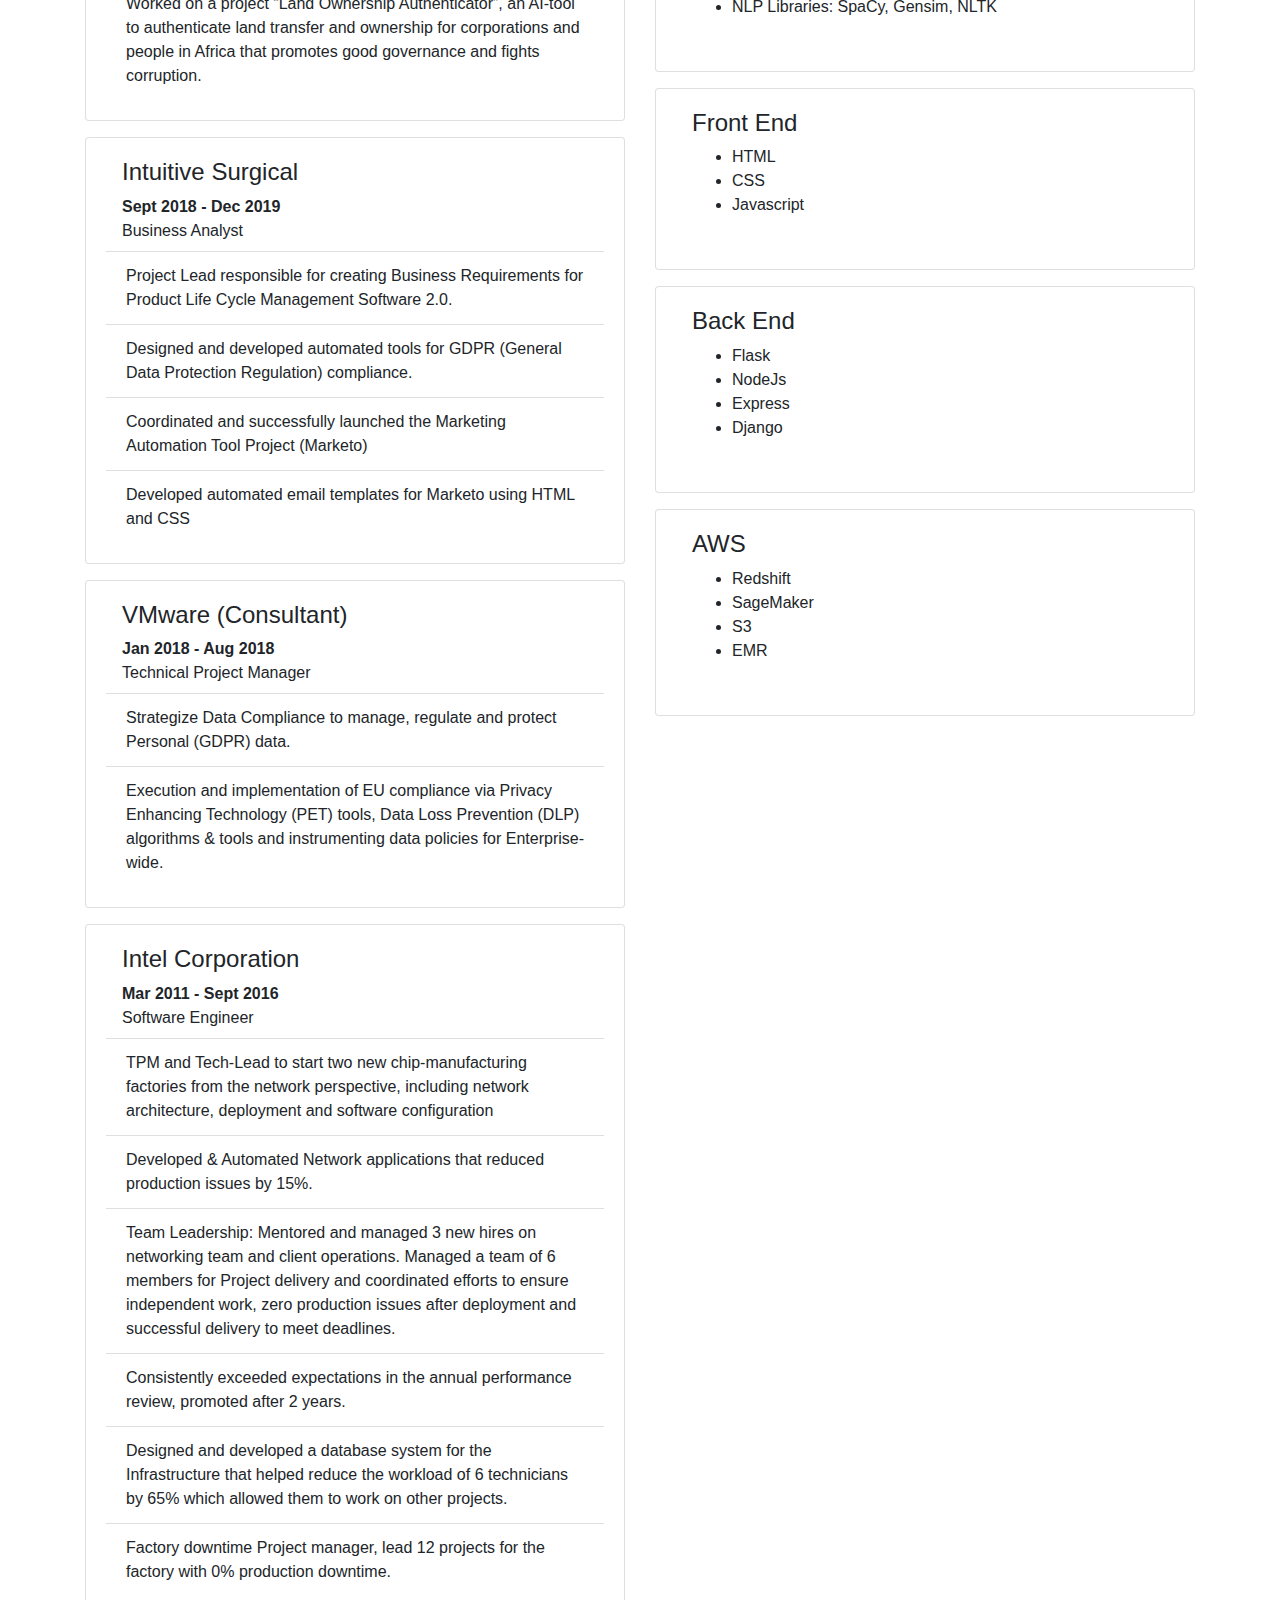
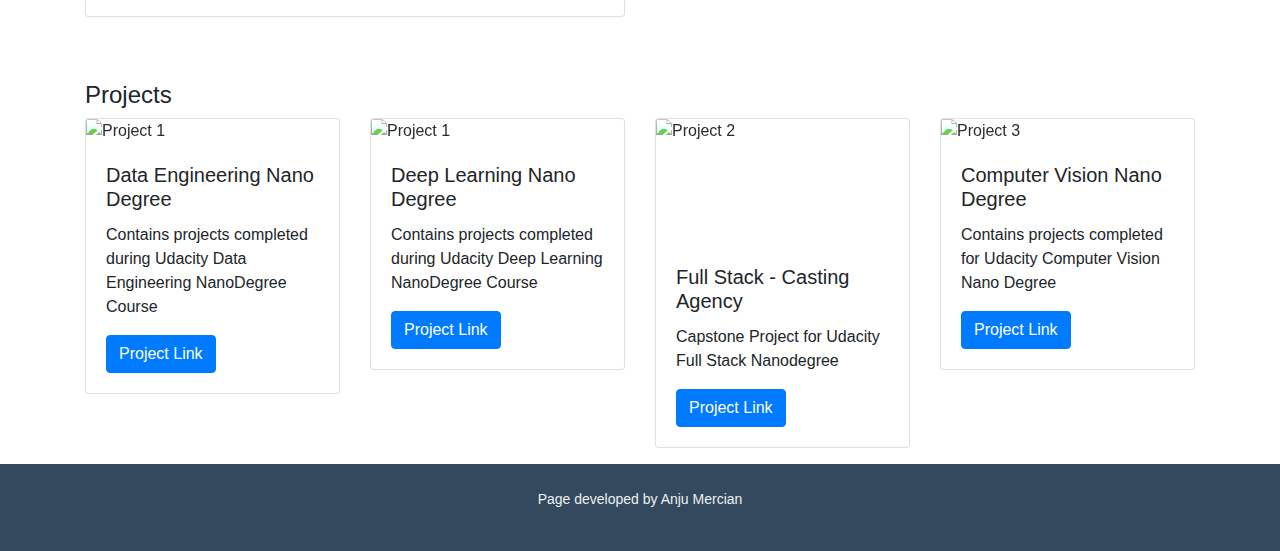
==== commit 7d7d31aa: "Update index.html" ====
--- a/index.html
+++ b/index.html
@@ -194,7 +194,7 @@
                                 <div class="mx-3">
                                     <h4>Data Engineering</h4>
                                     <ul>
-                                        <li>Postgres</li>
+                                        <li>Relational:Oracle, PostgreSQL, MySQL, SQL Server</li>
                                         <li>MySQL</li>
                                         <li>Spark</li>
                                         <li>Apache Cassandra</li>
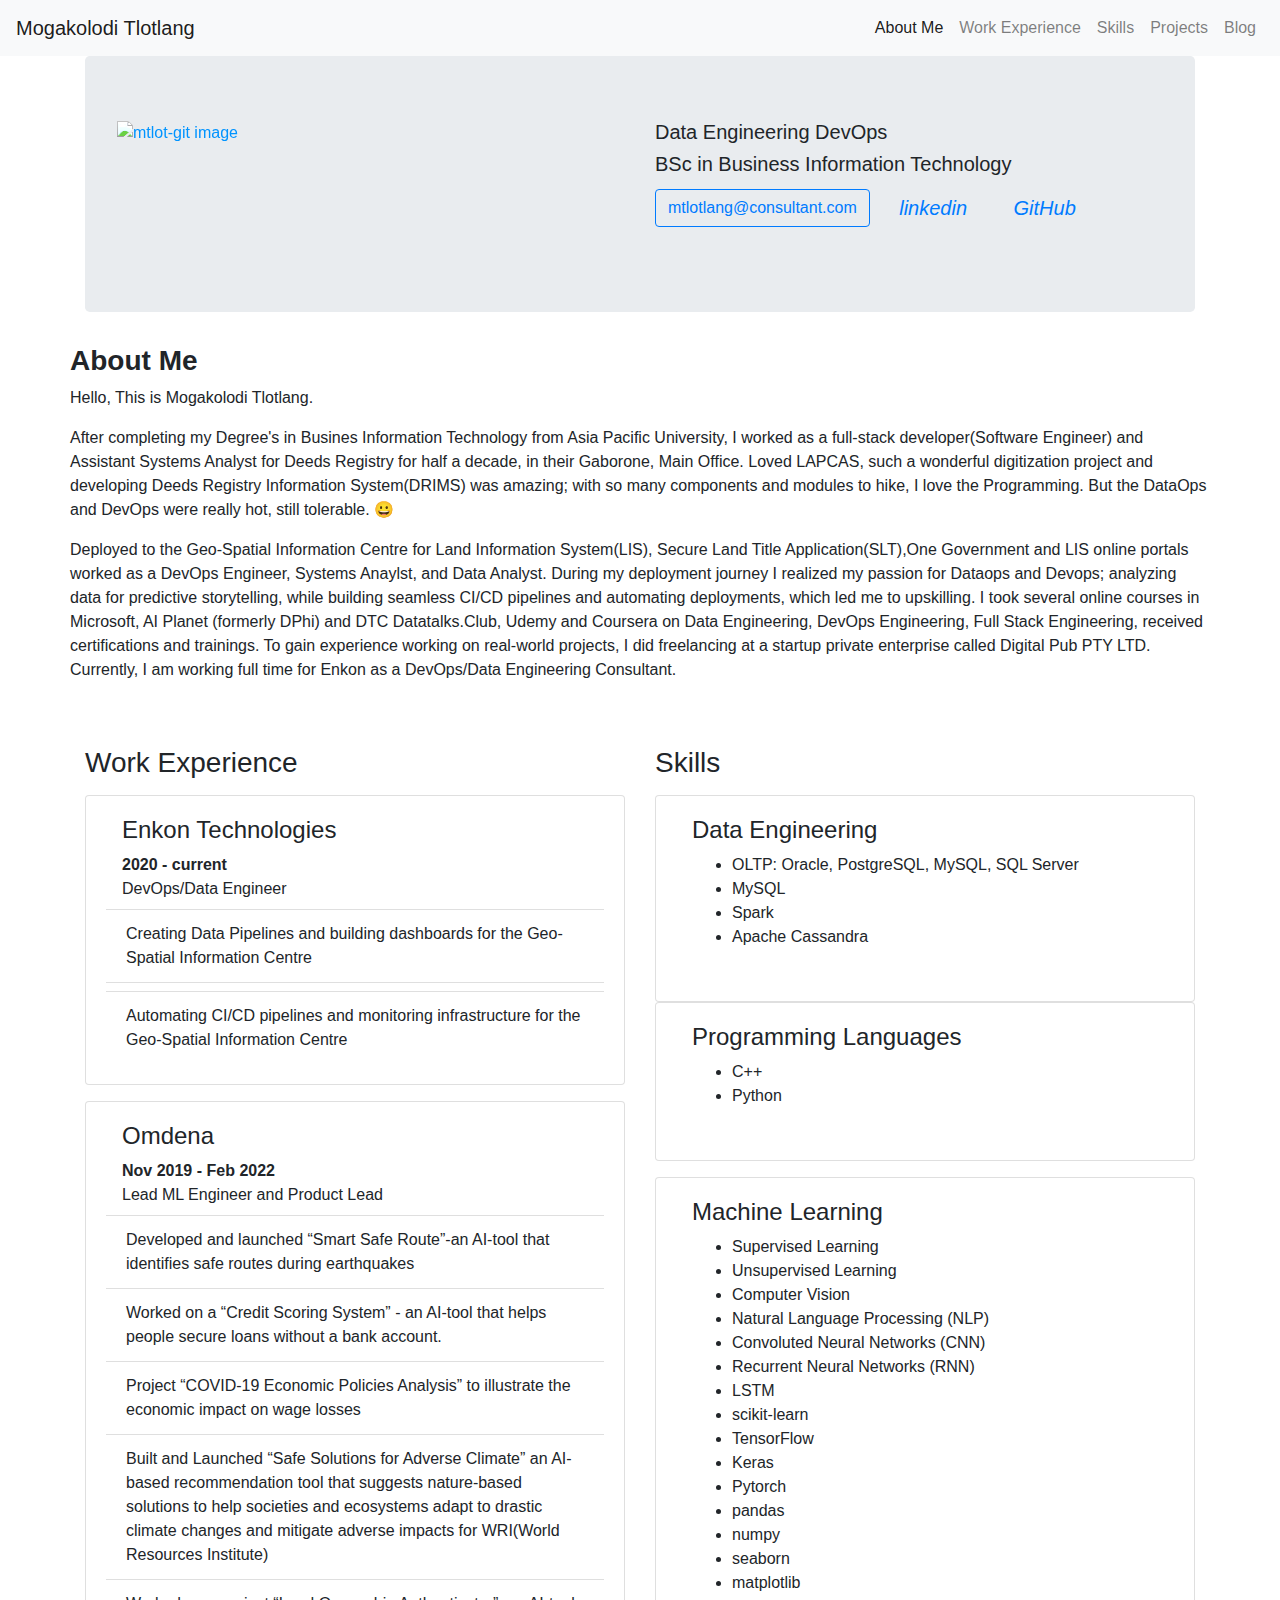
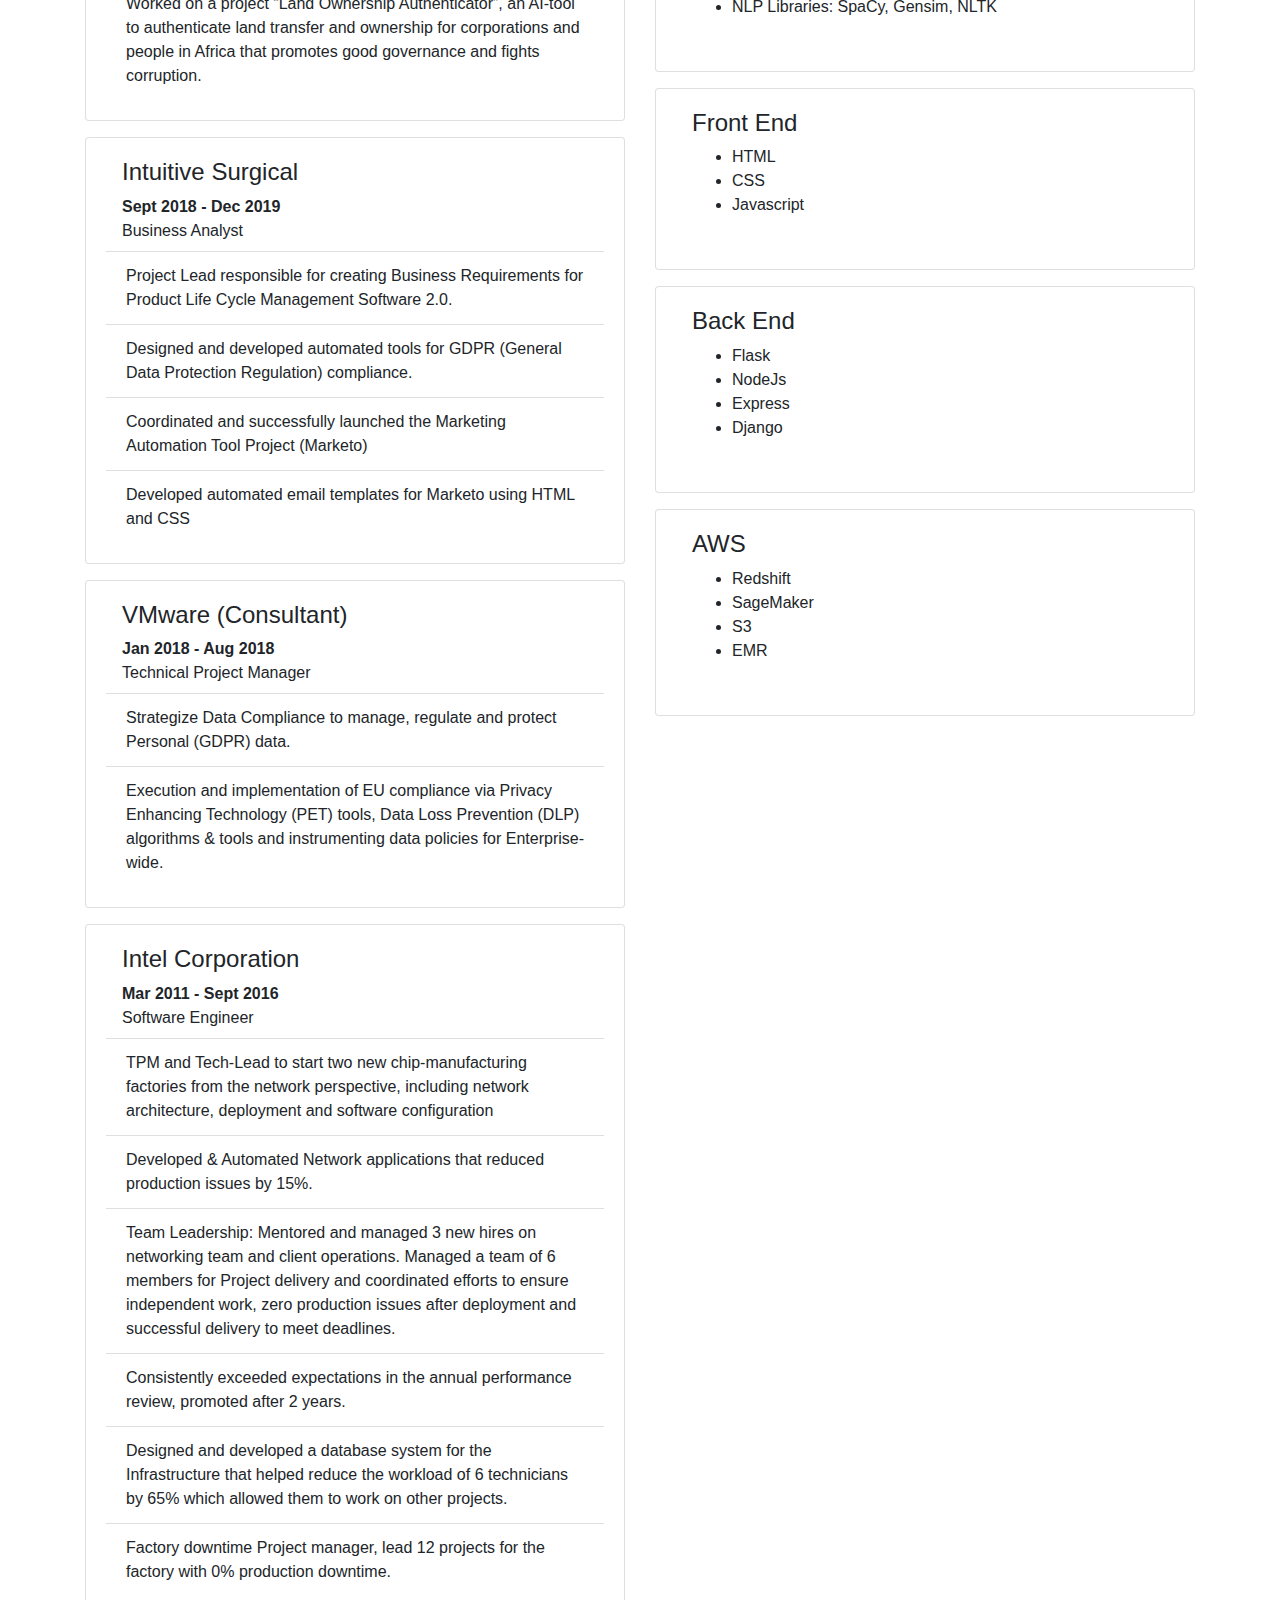
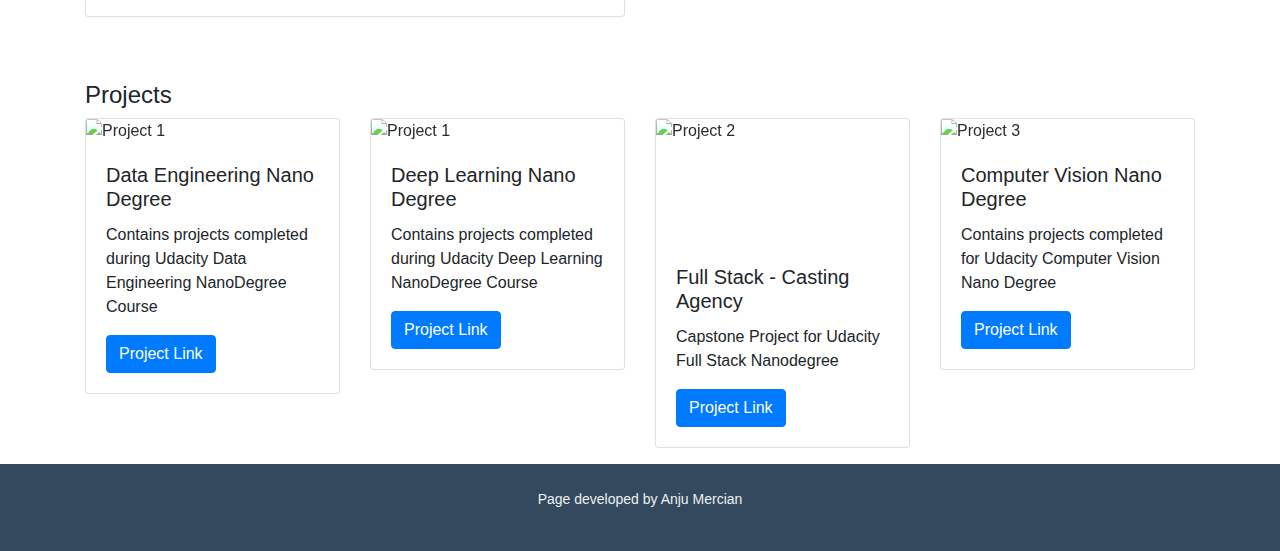
==== commit 67c8df47: "Update index.html" ====
--- a/index.html
+++ b/index.html
@@ -194,7 +194,7 @@
                                 <div class="mx-3">
                                     <h4>Data Engineering</h4>
                                     <ul>
-                                        <li>Relational:Oracle, PostgreSQL, MySQL, SQL Server</li>
+                                        <li>OLTP: Oracle, PostgreSQL, MySQL, SQL Server</li>
                                         <li>MySQL</li>
                                         <li>Spark</li>
                                         <li>Apache Cassandra</li>
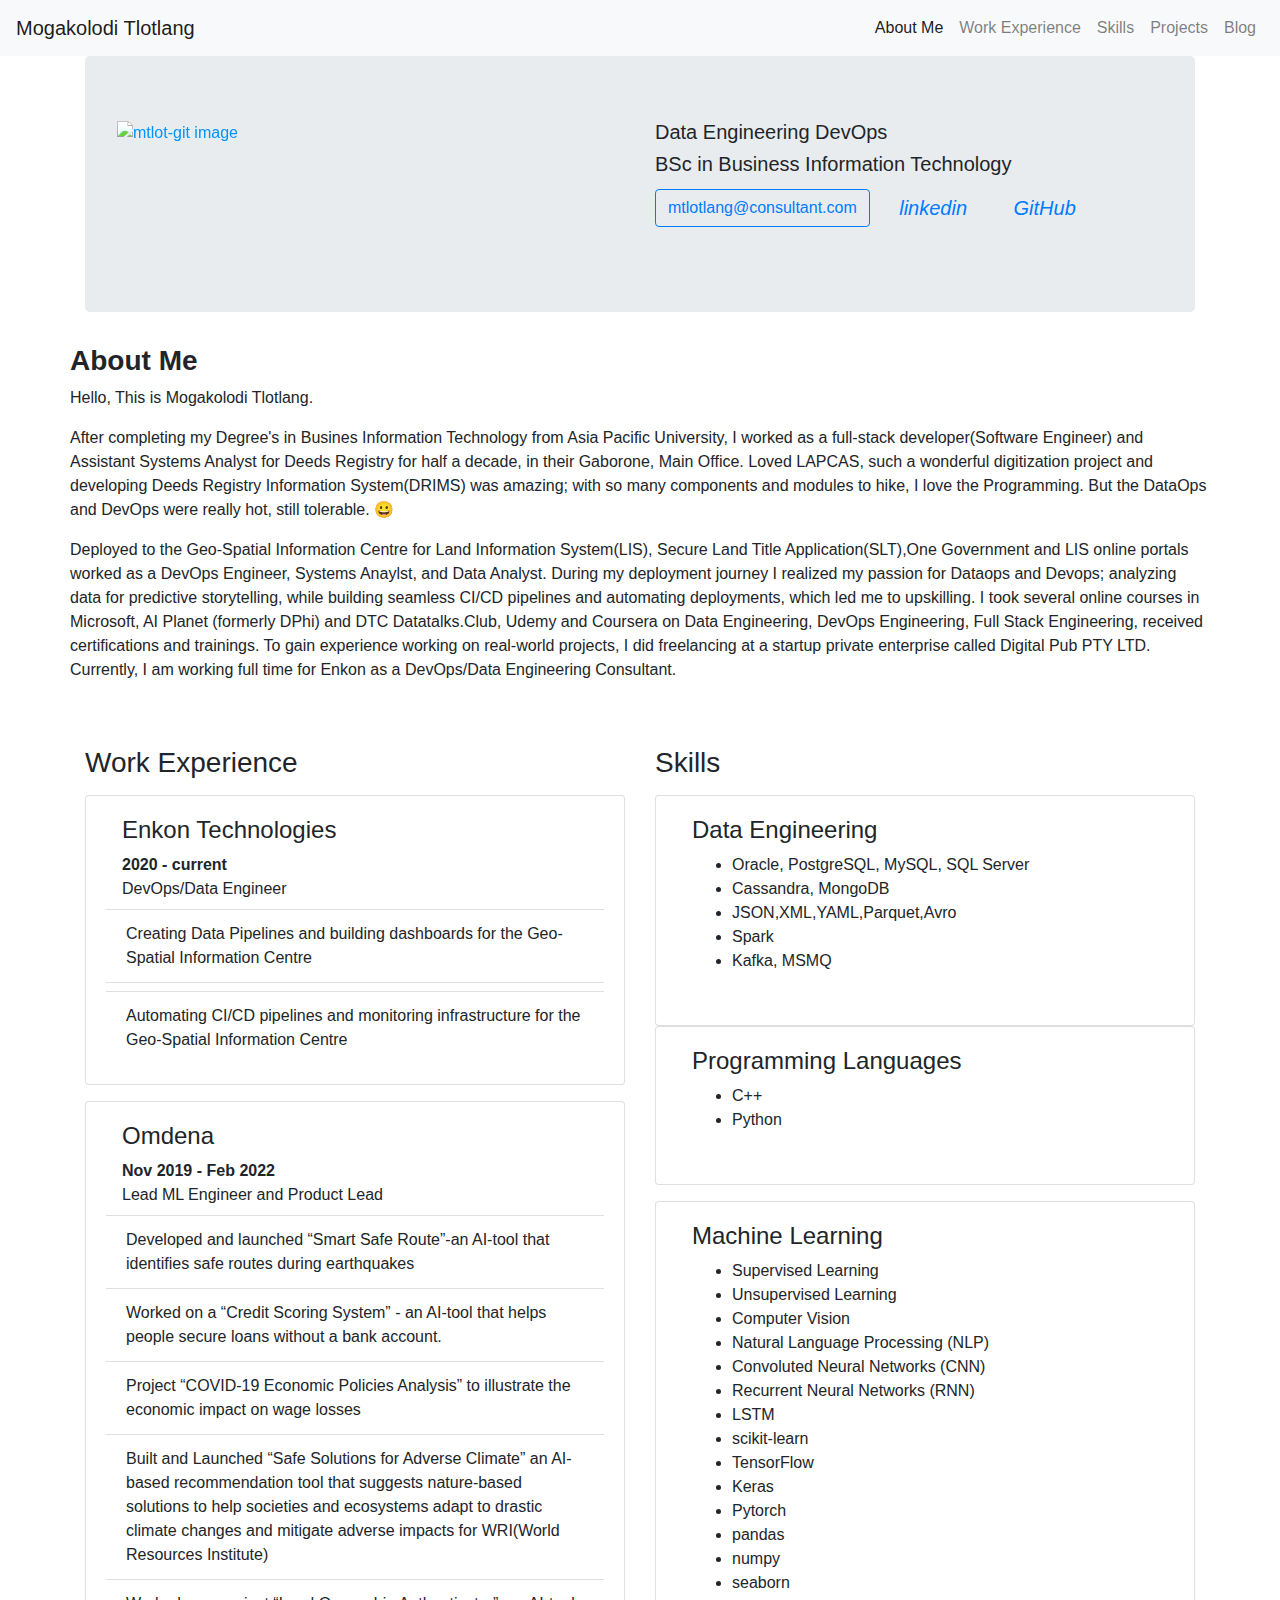
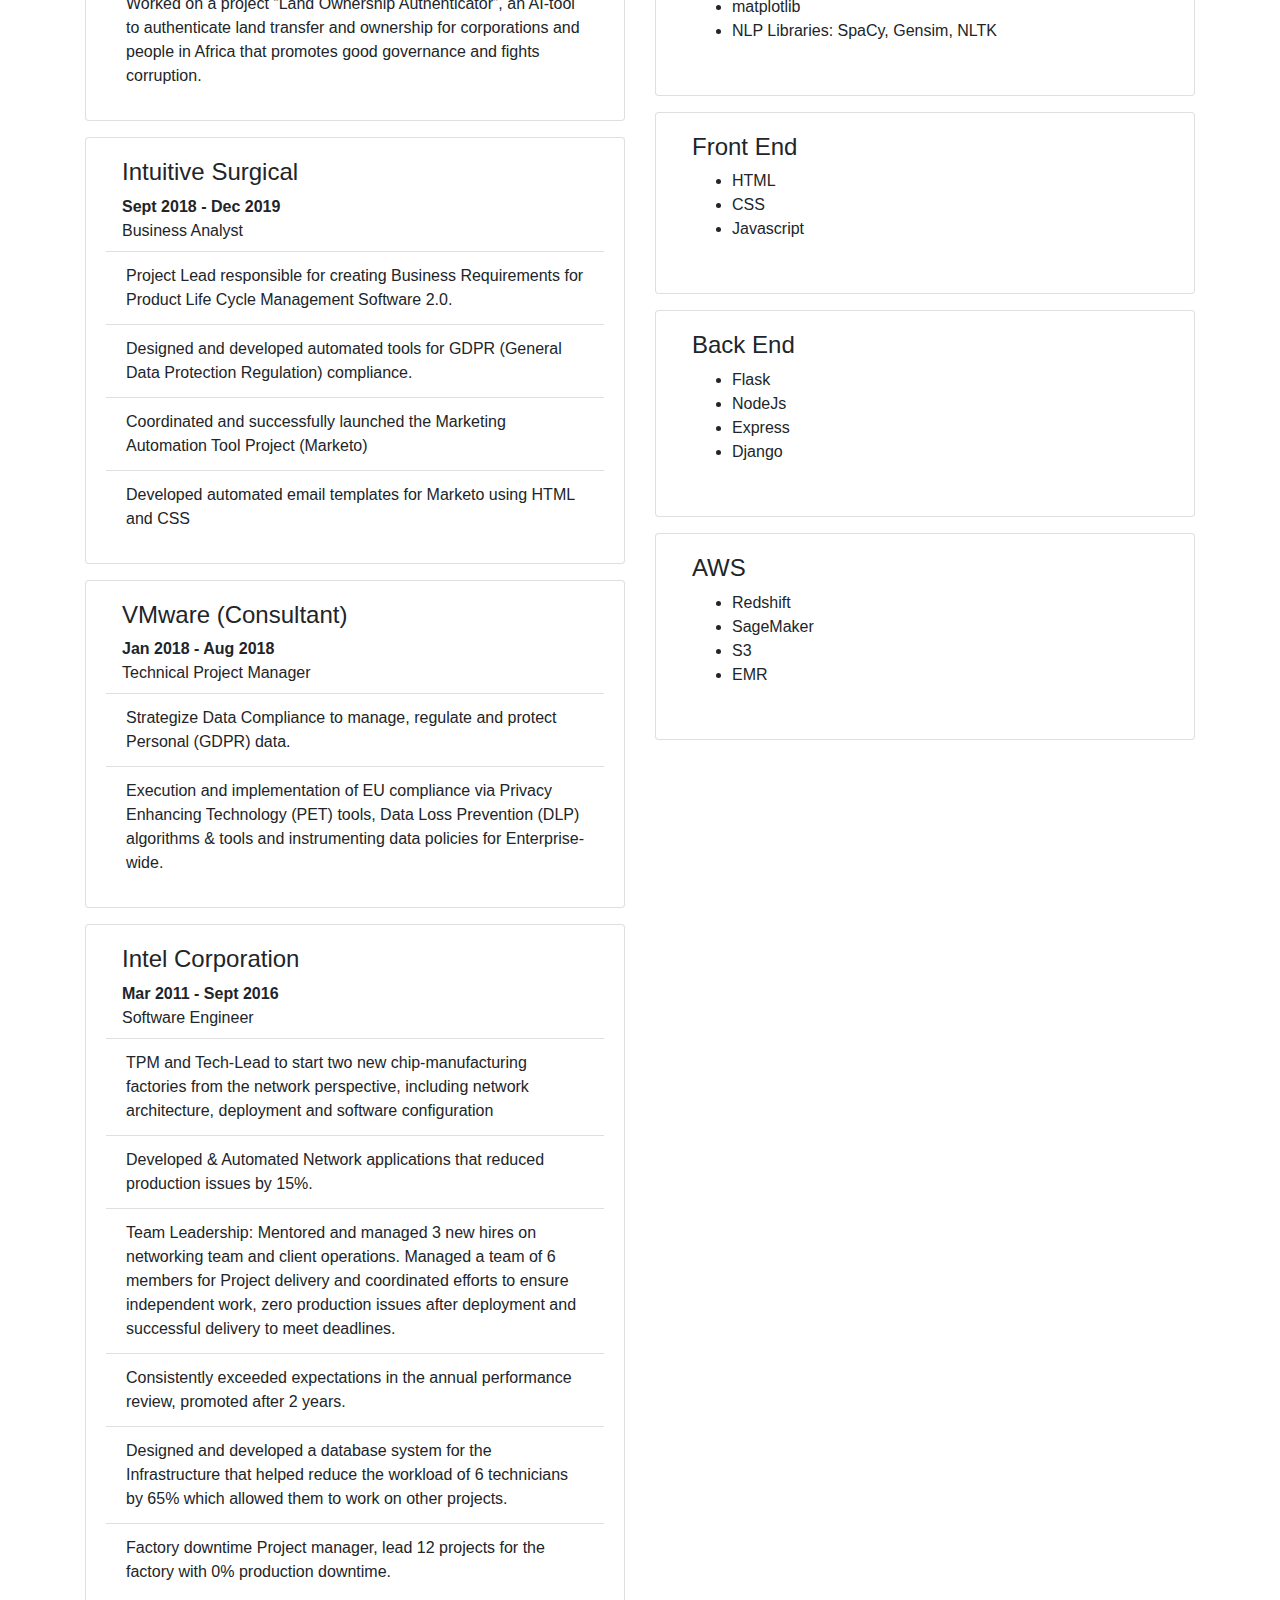
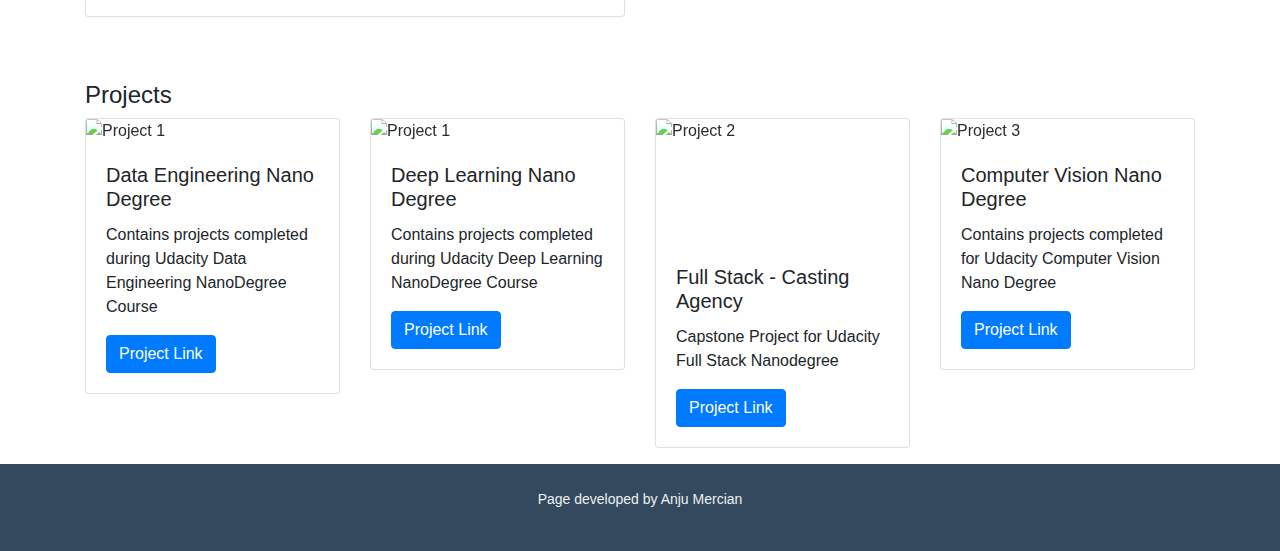
==== commit f1c74c7f: "Update index.html" ====
--- a/index.html
+++ b/index.html
@@ -194,10 +194,11 @@
                                 <div class="mx-3">
                                     <h4>Data Engineering</h4>
                                     <ul>
-                                        <li>OLTP: Oracle, PostgreSQL, MySQL, SQL Server</li>
-                                        <li>MySQL</li>
+                                        <li>Oracle, PostgreSQL, MySQL, SQL Server</li>
+                                        <li>Cassandra, MongoDB</li>
+                                        <li>JSON,XML,YAML,Parquet,Avro</li>
                                         <li>Spark</li>
-                                        <li>Apache Cassandra</li>
+                                        <li>Kafka, MSMQ</li>
                                     </ul>
                                 </div>
                             </div>
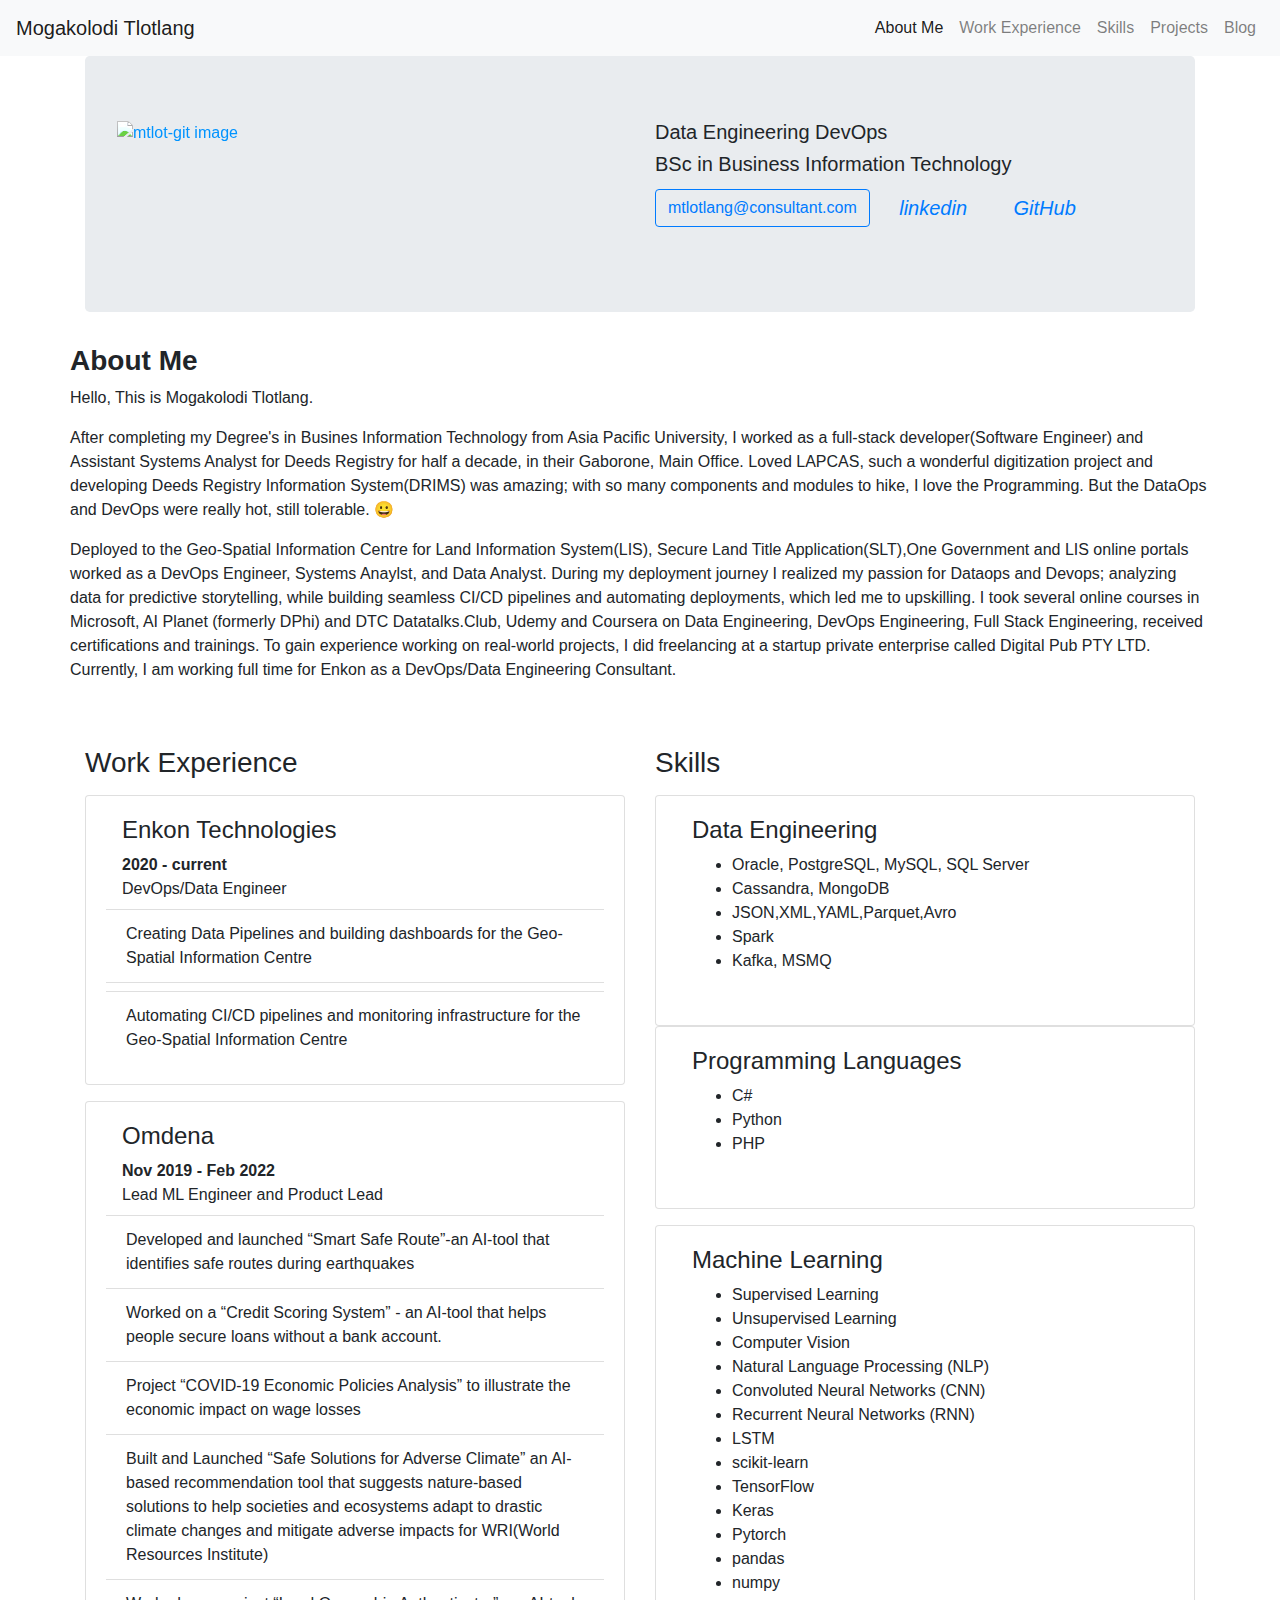
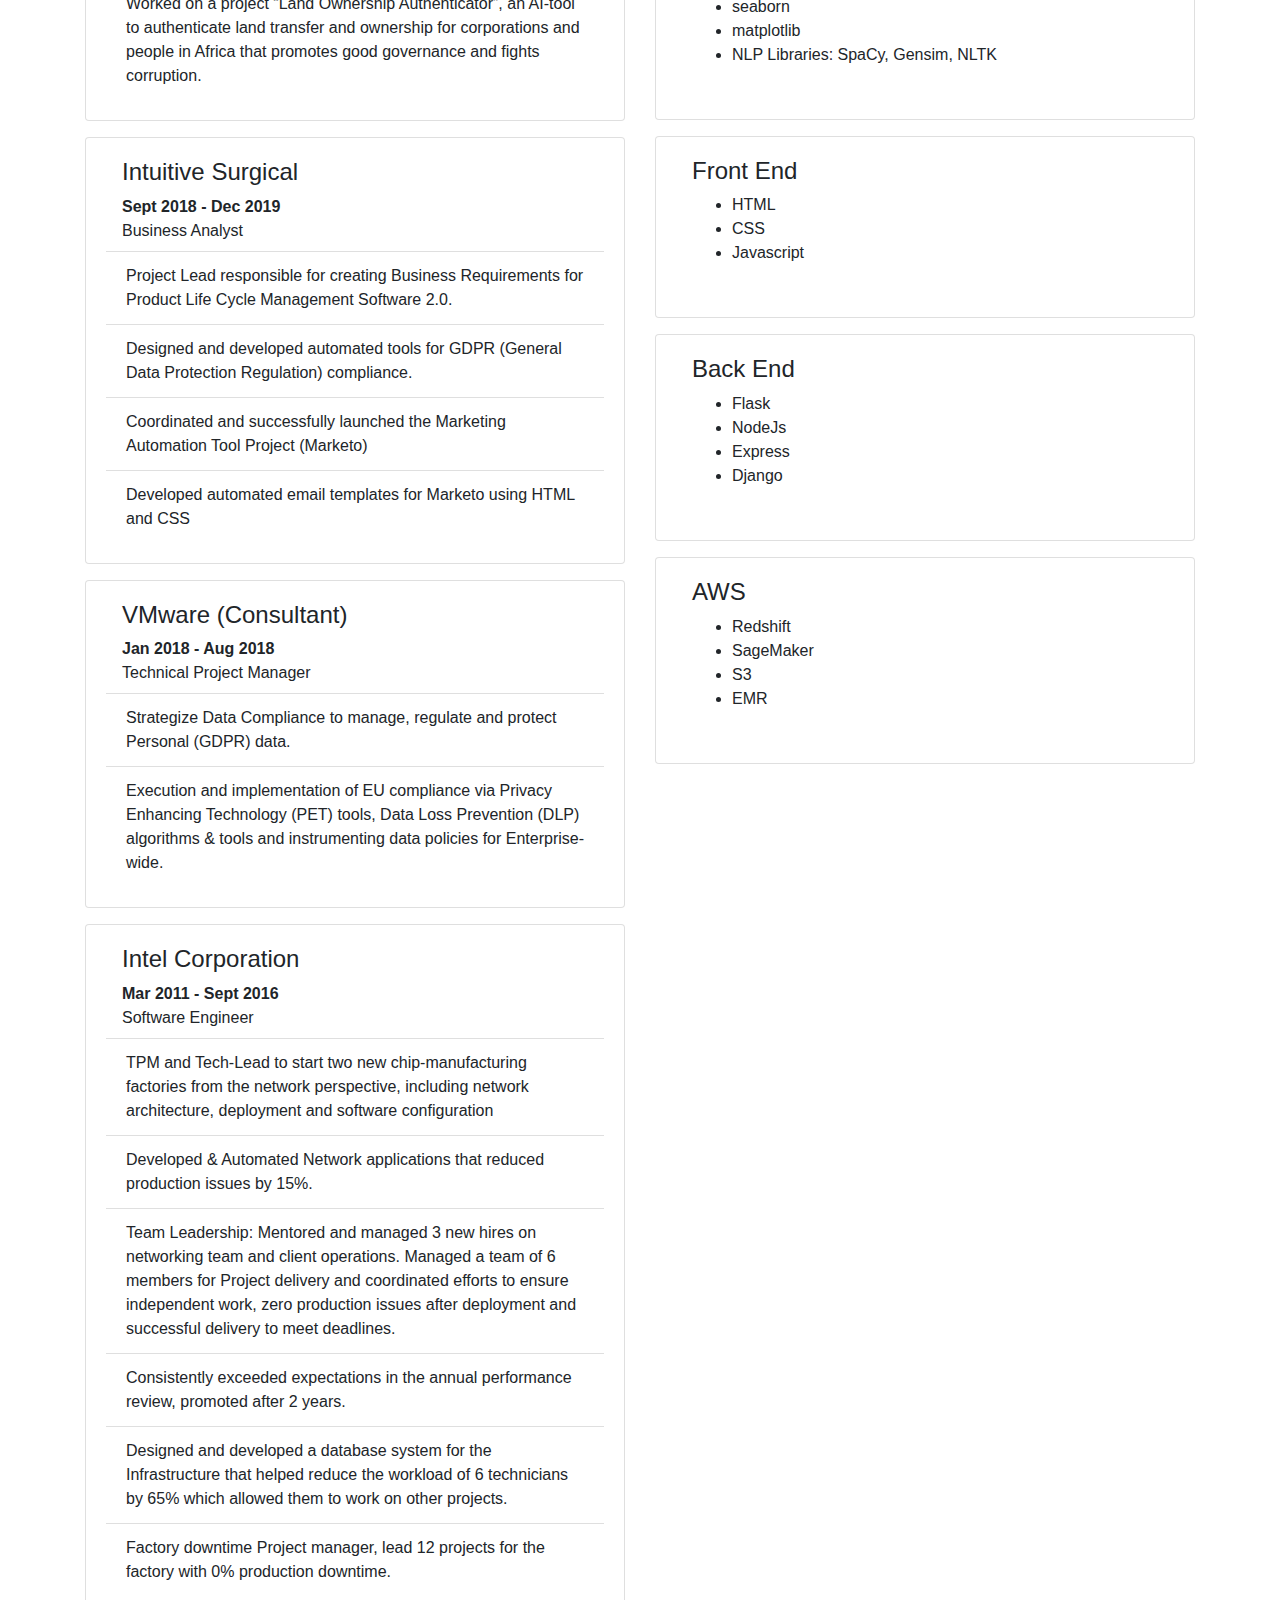
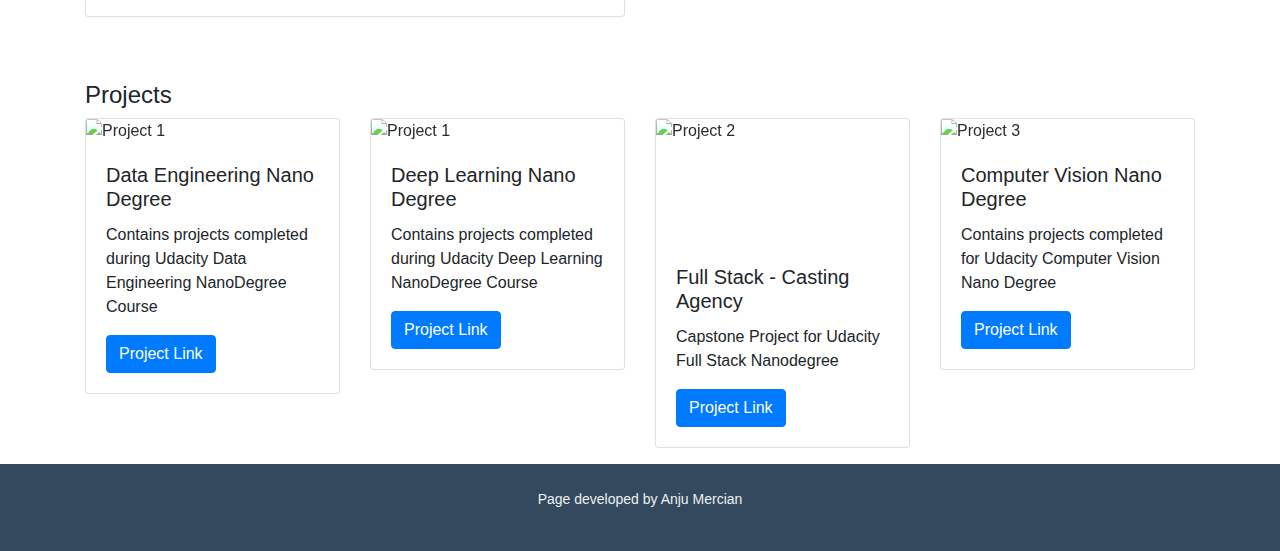
==== commit baf5b679: "Update index.html" ====
--- a/index.html
+++ b/index.html
@@ -208,8 +208,10 @@
                                 <div class="mx-3">
                                     <h4>Programming Languages</h4>
                                     <ul>
-                                        <li>C++</li>
+                                        <li>C#</li>
                                         <li>Python</li>
+                                        <li>PHP</li>
+
                                     </ul>
                                 </div>
                             </div>
